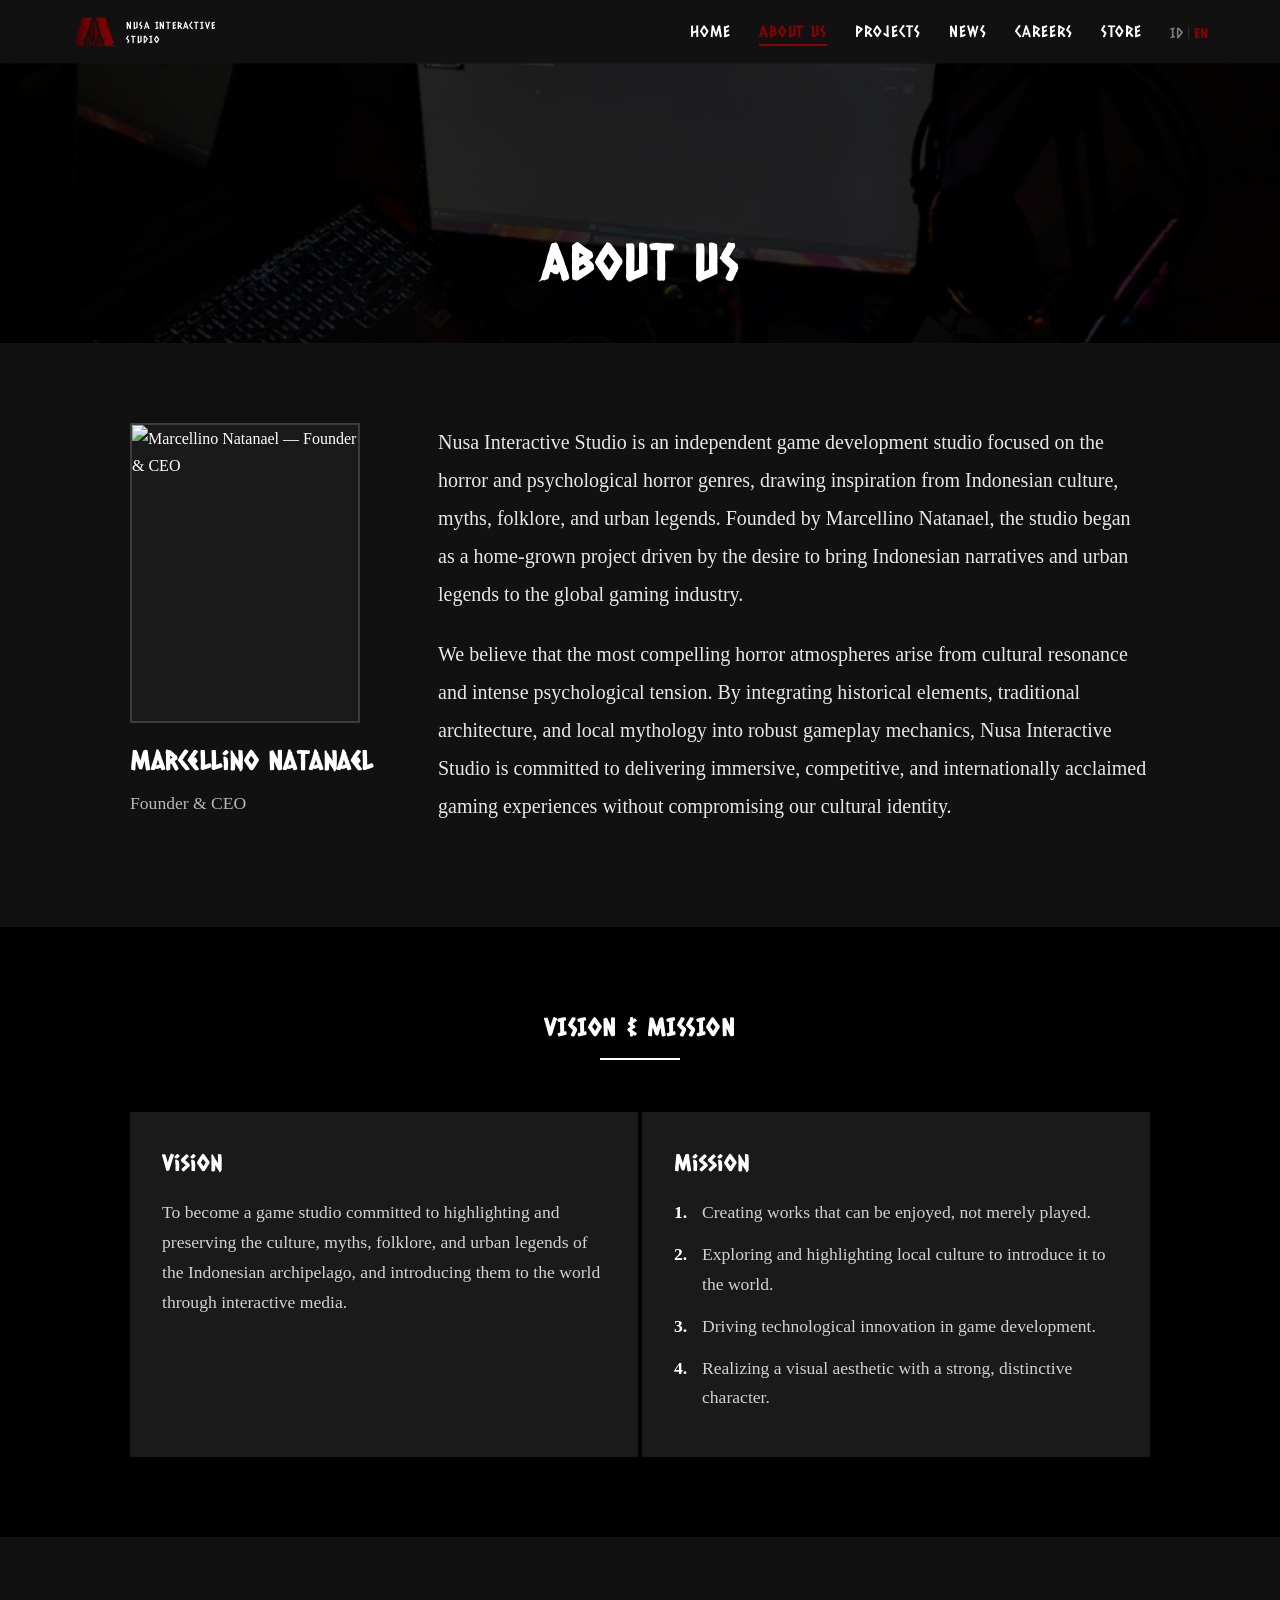
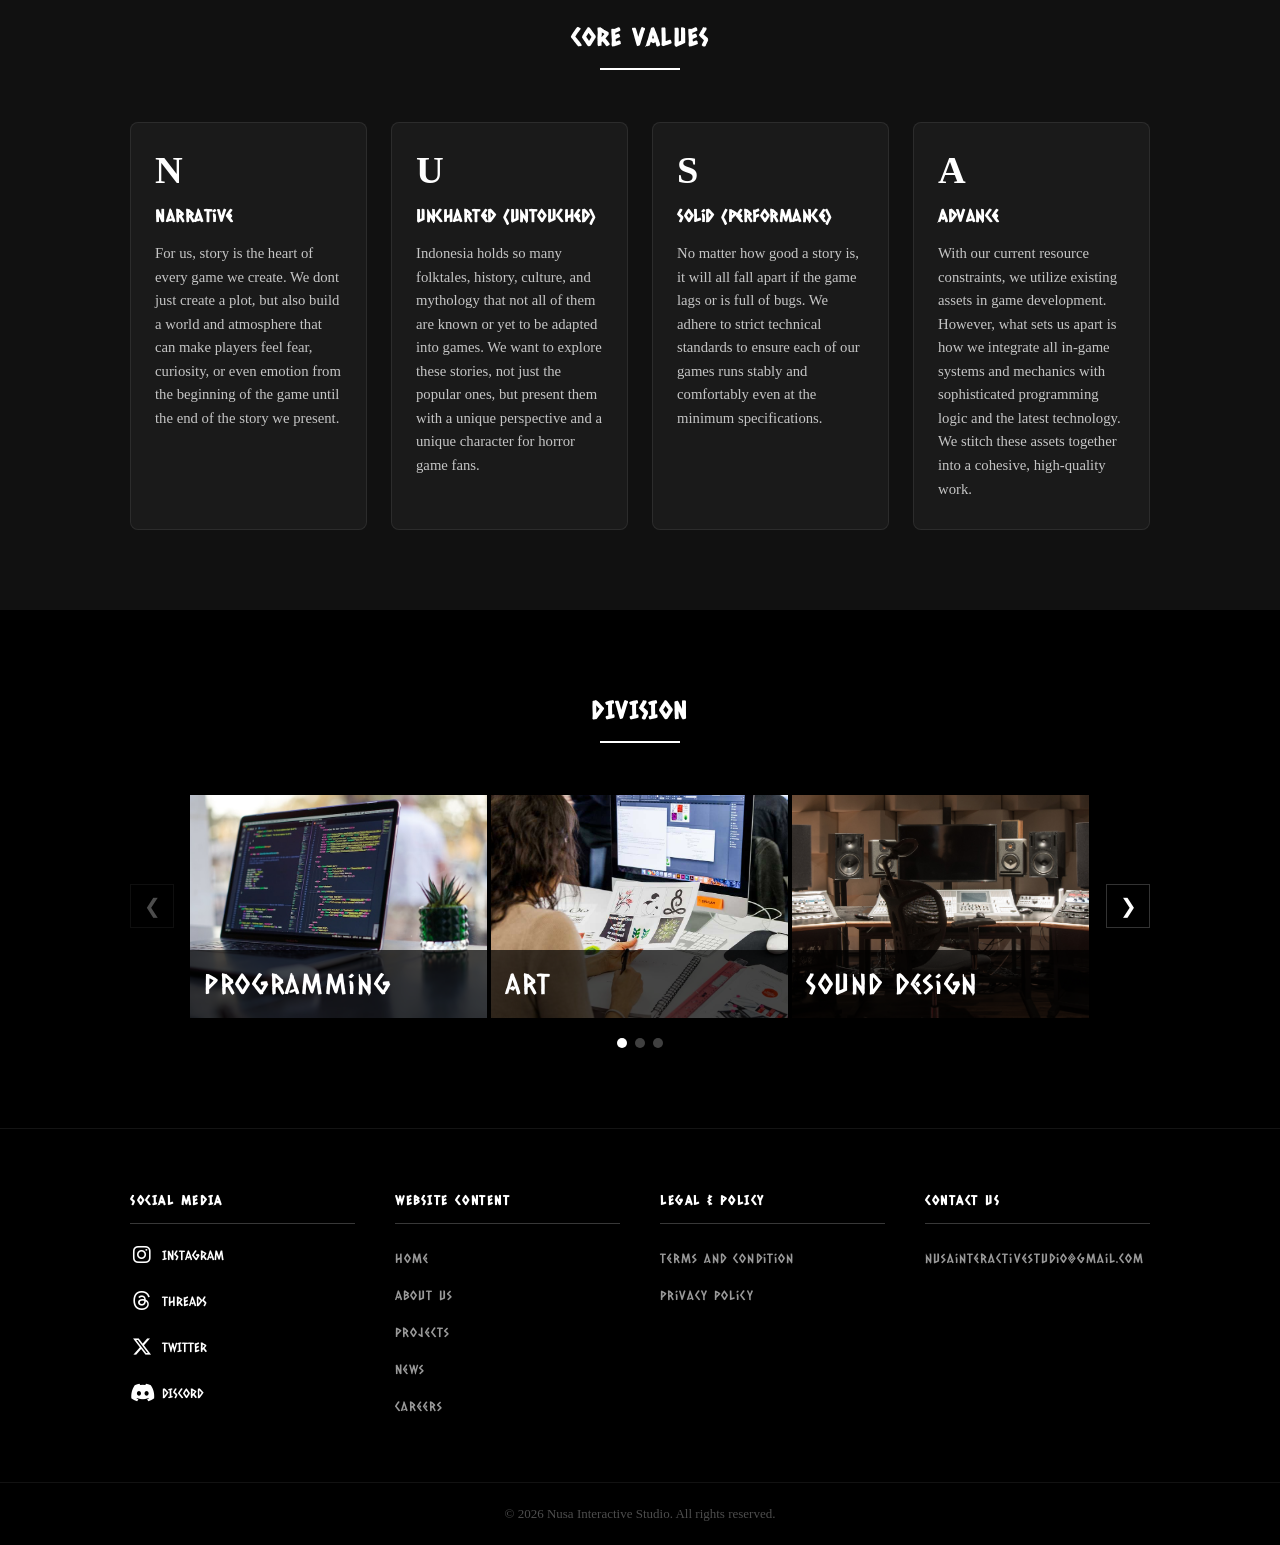
==== about.html @ 4f27b7e2 "feat: tampilkan foto Founder di samping teks intro About Us Foto Marcellino Natanael (Founder & CEO)" ====
<!DOCTYPE html>
<html lang="en">
<head>
  <meta charset="UTF-8">
  <meta name="viewport" content="width=device-width, initial-scale=1.0">
  <title>About Us — Nusa Interactive Studio</title>
  <meta name="description" content="Kenali Nusa Interactive Studio, studio game independen yang didirikan oleh Marcellino Natanael, berfokus pada horor psikologis bertema budaya dan mitologi lokal Indonesia.">
  <meta name="keywords" content="tentang Nusa Interactive Studio, Marcellino Natanael, studio game Indonesia, sejarah studio game horor">
  <meta name="robots" content="index, follow">
  <link rel="canonical" href="https://nusainteractivestudio.com/about.html">

  <meta property="og:type" content="website">
  <meta property="og:site_name" content="Nusa Interactive Studio">
  <meta property="og:title" content="About Us — Nusa Interactive Studio">
  <meta property="og:description" content="Studio game independen yang mengangkat narasi dan mitos urban Indonesia ke panggung industri game global.">
  <meta property="og:url" content="https://nusainteractivestudio.com/about.html">
  <meta property="og:image" content="https://nusainteractivestudio.com/assets/logo/NIS_Logo.png">
  <meta property="og:locale" content="id_ID">

  <meta name="twitter:card" content="summary_large_image">
  <meta name="twitter:title" content="About Us — Nusa Interactive Studio">
  <meta name="twitter:description" content="Studio game independen yang mengangkat narasi dan mitos urban Indonesia ke panggung industri game global.">
  <meta name="twitter:image" content="https://nusainteractivestudio.com/assets/logo/NIS_Logo.png">

  <link rel="icon" type="image/x-icon" href="assets/favicon/favicon.ico">
  <link rel="icon" type="image/png" sizes="32x32" href="assets/favicon/favicon-32x32.png">
  <link rel="icon" type="image/png" sizes="16x16" href="assets/favicon/favicon-16x16.png">
  <link rel="apple-touch-icon" sizes="180x180" href="assets/favicon/apple-touch-icon.png">
  <link rel="manifest" href="site.webmanifest">

  <link rel="stylesheet" href="css/global.css">
  <link rel="stylesheet" href="css/about.css">
  <link rel="stylesheet" href="https://cdnjs.cloudflare.com/ajax/libs/font-awesome/6.5.1/css/all.min.css">
</head>
<body>

<nav class="nis-navbar">
  <div class="nav-inner">
    <a href="index.html" class="nav-logo">
      <img src="assets/logo/Company_Logo_Only.png" alt="Nusa Interactive Studio" class="logo-img">
      <span class="logo-text">Nusa Interactive<br>Studio</span>
    </a>
    <ul class="nav-menu" id="navMenu">
      <li><a href="index.html" class="nav-link" data-t="nav-home">Home</a></li>
      <li><a href="about.html" class="nav-link active" data-t="nav-about">About Us</a></li>
      <li><a href="projects.html" class="nav-link" data-t="nav-projects">Projects</a></li>
      <li><a href="news.html" class="nav-link" data-t="nav-news">News</a></li>
      <li><a href="careers.html" class="nav-link" data-t="nav-careers">Careers</a></li>
      <li><a href="store.html" class="nav-link" data-t="nav-store">Store</a></li>
      <li class="lang-toggle">
        <button class="lang-btn active" data-lang="id">ID</button>
        <span class="lang-sep">|</span>
        <button class="lang-btn" data-lang="en">EN</button>
      </li>
    </ul>
    <button class="nav-hamburger" id="navHamburger" aria-label="Menu">
      <span></span><span></span><span></span>
    </button>
  </div>
</nav>

<div class="page-hero">
  <img src="assets/image/Header.png" alt="" class="hero-bg-img">
  <div class="page-hero-overlay"></div>
  <div class="page-hero-text"><h1 class="page-hero-title" data-t="nav-about">About Us</h1></div>
</div>

<section class="section about-intro-section">
  <div class="container">
    <div class="about-intro">
      <div class="founder-card">
        <div class="founder-img-wrap">
          <img src="assets/image/Founder_and_CEO.png" alt="Marcellino Natanael — Founder &amp; CEO">
        </div>
        <div class="founder-info">
          <h3 class="founder-name">Marcellino Natanael</h3>
          <p class="founder-title" data-t="founder-title">Founder &amp; CEO</p>
        </div>
      </div>
      <div class="about-text">
        <p data-t="about-p1">Nusa Interactive Studio is an independent game development company focusing on the survival psychological horror genre based on local Indonesian culture. Founded by Marcellino Natanael, the studio started its journey as a home studio project driven by the passion to elevate Indonesian narratives and urban legends to the global gaming industry stage.</p>
        <p data-t="about-p2">We believe that the best horror atmosphere is born from cultural proximity and strong psychological pressure. By integrating historical values, traditional architecture, and local mythology into solid gameplay mechanics, Nusa Interactive Studio is committed to presenting an immersive, competitive, and international standard gaming experience without losing the identity of our cultural roots.</p>
      </div>
    </div>
  </div>
</section>

<section class="section vm-section">
  <div class="container">
    <h2 class="section-title" data-t="sec-vm">Vision &amp; Mission</h2>
    <div class="section-underline"></div>
    <div class="vm-grid">
      <div class="vm-card">
        <h3 class="vm-card-title" data-t="vm-vision-title">Vision</h3>
        <p class="vm-card-text" data-t="vm-vision-text">Dummy vision text goes here. Replace this with the studio's actual vision statement.</p>
      </div>
      <div class="vm-card">
        <h3 class="vm-card-title" data-t="vm-mission-title">Mission</h3>
        <ol class="vm-card-list">
          <li data-t="vm-mission-p1">Dummy mission point one.</li>
          <li data-t="vm-mission-p2">Dummy mission point two.</li>
          <li data-t="vm-mission-p3">Dummy mission point three.</li>
          <li data-t="vm-mission-p4">Dummy mission point four.</li>
        </ol>
      </div>
    </div>
  </div>
</section>

<section class="section corevals-section">
  <div class="container">
    <h2 class="section-title" data-t="sec-corevals">Core Values</h2>
    <div class="section-underline"></div>
    <div class="corevals-grid">
      <div class="coreval-card">
        <span class="coreval-letter">N</span>
        <h3 class="coreval-title" data-t="cv-n-title">Narrative (Cerita)</h3>
        <p class="coreval-text" data-t="cv-n-text">Game wajib memiliki alur cerita yang kuat dan atmosfer yang mendalam. Setiap karya tidak dibuat asal-asalan, melainkan memiliki jiwa yang bisa dinikmati pemain dari awal hingga tamat.</p>
      </div>
      <div class="coreval-card">
        <span class="coreval-letter">U</span>
        <h3 class="coreval-title" data-t="cv-u-title">Uncharted (Belum Terjamah)</h3>
        <p class="coreval-text" data-t="cv-u-text">Berani menggali folklore, sejarah, atau mitologi budaya lokal yang belum pernah diangkat oleh game lain. Kami fokus membawa keunikan tradisi ke panggung modern dengan cara yang segar.</p>
      </div>
      <div class="coreval-card">
        <span class="coreval-letter">S</span>
        <h3 class="coreval-title" data-t="cv-s-title">Solid (Performa)</h3>
        <p class="coreval-text" data-t="cv-s-text">Kenyamanan pemain adalah harga mati. Fokus pada optimasi teknis yang ketat agar game berjalan stabil, minim bug, dan mulus saat dimainkan di berbagai perangkat.</p>
      </div>
      <div class="coreval-card">
        <span class="coreval-letter">A</span>
        <h3 class="coreval-title" data-t="cv-a-title">Advance (Eksekusi Tingkat Lanjut)</h3>
        <p class="coreval-text" data-t="cv-a-text">Menerapkan logika pemrograman dan mekanik game yang matang. Tidak masalah menggunakan aset yang ada, yang terikat adalah kemampuan meramu, memodifikasi, dan menjahitnya dengan teknologi lanjut menjadi produk akhir berkualitas tinggi.</p>
      </div>
    </div>
  </div>
</section>

<section class="section division-section">
  <div class="container">
    <h2 class="section-title" data-t="sec-division">Division</h2>
    <div class="section-underline"></div>
    <div class="carousel-wrapper" data-per-view="3" data-per-view-mobile="1">
      <button class="carousel-arrow carousel-prev" aria-label="Previous">&#10094;</button>
      <div class="carousel-track-outer">
        <div class="carousel-track">
          <div class="carousel-slide"><div class="division-card"><img src="assets/image/Programmer.png" alt="Programming"><div class="division-label">Programming</div></div></div>
          <div class="carousel-slide"><div class="division-card"><img src="assets/image/Art.png" alt="Art"><div class="division-label">Art</div></div></div>
          <div class="carousel-slide"><div class="division-card"><img src="assets/image/Sound_Design.png" alt="Sound Design"><div class="division-label">Sound Design</div></div></div>
          <div class="carousel-slide"><div class="division-card"><img src="assets/image/Game_Tester.png" alt="Game Tester"><div class="division-label">Game Tester</div></div></div>
          <div class="carousel-slide"><div class="division-card"><img src="assets/image/Game_Design.png" alt="Game Design"><div class="division-label">Game Design</div></div></div>
        </div>
      </div>
      <button class="carousel-arrow carousel-next" aria-label="Next">&#10095;</button>
    </div>
    <div class="carousel-dots"></div>
  </div>
</section>

<footer class="nis-footer">
  <div class="footer-inner">
    <div class="footer-col">
      <h4 class="footer-heading" data-t="foot-social">Social Media</h4>
      <div class="footer-divider"></div>
      <ul class="social-list">
        <li>
          <a href="https://instagram.com/nusainteractivestudio" target="_blank" rel="noopener">
            <i class="fa-brands fa-instagram social-icon"></i>
            <span>INSTAGRAM</span>
          </a>
        </li>
        <li>
          <a href="https://www.threads.com/@nusainteractivestudio" target="_blank" rel="noopener" aria-label="Threads">
            <i class="fa-brands fa-threads social-icon"></i>
            <span>THREADS</span>
          </a>
        </li>
        <li>
          <a href="#" target="_blank" rel="noopener" aria-label="X / Twitter">
            <i class="fa-brands fa-x-twitter social-icon"></i>
            <span>TWITTER</span>
          </a>
        </li>
        <li>
          <a href="https://discord.gg/695zp4NkKe" target="_blank" rel="noopener" aria-label="Discord">
            <i class="fa-brands fa-discord social-icon"></i>
            <span>DISCORD</span>
          </a>
        </li>
      </ul>
    </div>
    <div class="footer-col">
      <h4 class="footer-heading" data-t="foot-content">Website Content</h4>
      <div class="footer-divider"></div>
      <ul class="footer-links">
        <li><a href="index.html"    data-t="nav-home">HOME</a></li>
        <li><a href="about.html"    data-t="nav-about">ABOUT US</a></li>
        <li><a href="projects.html" data-t="nav-projects">PROJECTS</a></li>
        <li><a href="news.html"     data-t="nav-news">NEWS</a></li>
        <li><a href="careers.html"  data-t="nav-careers">CAREERS</a></li>
      </ul>
    </div>
    <div class="footer-col">
      <h4 class="footer-heading" data-t="foot-legal">Legal &amp; Policy</h4>
      <div class="footer-divider"></div>
      <ul class="footer-links">
        <li><a href="terms_and_condition.html" data-t="foot-terms">TERMS AND CONDITION</a></li>
        <li><a href="privacy_and_policy.html" data-t="foot-privacy">PRIVACY POLICY</a></li>
      </ul>
    </div>
    <div class="footer-col">
      <h4 class="footer-heading" data-t="foot-games">Contact Us</h4>
      <div class="footer-divider"></div>
      <ul class="footer-links">
        <li><a class="inline-link" href="mailto:nusainteractivestudio@gmail.com">nusainteractivestudio@gmail.com</a></li>
      </ul>
    </div>
  </div>
  <div class="footer-bottom">
    <p>&copy; 2026 Nusa Interactive Studio. All rights reserved.</p>
  </div>
</footer>

<script src="js/global.js"></script>
<script src="js/about.js"></script>
</body>
</html>
---- css/global.css ----
/* ============================================================
   NUSA INTERACTIVE STUDIO — GLOBAL CSS
   ============================================================ */

/* Load hanya regular (ital@0), tidak include italic variant */
@import url('https://fonts.googleapis.com/css2?family=Caesar+Dressing&family=IM+Fell+Double+Pica+SC:ital@0&display=swap');

/* ---- Reset ---- */
*, *::before, *::after { box-sizing: border-box; margin: 0; padding: 0; }
html { scroll-behavior: smooth; }
body {
  background: #111111;
  color: #fff;
  font-family: 'IM Fell Double Pica SC', serif;
  font-size: 16px;
  font-style: normal;
  line-height: 1.7;
  min-height: 100vh;
}
img { display: block; max-width: 100%; }
a { color: inherit; text-decoration: none; }
ul { list-style: none; }

/* Pastikan semua elemen tidak italic secara default */
p, span, td, th, li, div, h1, h2, h3, h4, h5, h6, a, button {
  font-style: normal;
}

/* ---- Font roles ---- */
h1, h2, h3,
.nav-link, .logo-text,
.btn-cta, .btn-apply, .btn-steam, .btn-detail, .btn-project,
.section-title, .page-hero-title,
.footer-heading, .tab-btn {
  font-family: 'Caesar Dressing', cursive;
  font-style: normal;
}

/* ---- Type scale ---- */
h1, .page-hero-title { font-size: 48px; letter-spacing: .04em; }
h2, .section-title   { font-size: 24px; letter-spacing: .06em; }
h3                   { font-size: 20px; }
.nav-link            { font-size: 16px; }

/* ---- Layout ---- */
.container { max-width: 1100px; margin: 0 auto; padding: 0 40px; }
.section { padding: 80px 0; }
.section-title { text-align: center; margin-bottom: 10px; text-transform: uppercase; }
.section-underline { width: 80px; height: 2px; background: #fff; margin: 0 auto 52px; }

/* ============================================================
   NAVBAR
   ============================================================ */
.nis-navbar {
  position: fixed;
  top: 0; left: 0; right: 0;
  z-index: 1000;
  background: transparent;
  backdrop-filter: blur(8px);
  -webkit-backdrop-filter: blur(8px);
  border-bottom: 0px;
  transition: background .3s;
}
.nis-navbar.scrolled { background: rgba(0,0,0,.96); }

.nav-inner {
  display: flex;
  align-items: center;
  justify-content: space-between;
  max-width: 1200px;
  margin: 0 auto;
  padding: 10px 32px;
}

.nav-logo { display: flex; align-items: center; gap: 10px; }
.logo-img  { width: 44px; height: 44px; object-fit: contain; }
.logo-text {
  font-family: 'Caesar Dressing', cursive;
  font-size: 10px;
  font-style: normal;
  line-height: 1.4;
  text-transform: uppercase;
  letter-spacing: .09em;
  color: #fff;
}

.nav-menu { display: flex; align-items: center; gap: 28px; }
.nav-link {
  font-size: 16px;
  font-style: normal;
  text-transform: uppercase;
  letter-spacing: .06em;
  color: #fff;
  transition: color .2s;
  position: relative;
  padding-bottom: 2px;
}
.nav-link::after {
  content: '';
  position: absolute;
  bottom: -3px; left: 0; right: 0;
  height: 2px; background: #8B0000;
  transform: scaleX(0); transform-origin: left;
  transition: transform .25s;
}
.nav-link:hover             { color: #8B0000; }
.nav-link:hover::after      { transform: scaleX(1); }
.nav-link.active            { color: #8B0000; }
.nav-link.active::after     { transform: scaleX(1); }

.lang-toggle { display: flex; align-items: center; gap: 4px; }
.lang-btn {
  font-family: 'Caesar Dressing', cursive;
  font-size: 14px;
  font-style: normal;
  color: rgba(255,255,255,.45);
  cursor: pointer;
  border: none; background: none; padding: 0;
  transition: color .2s;
}
.lang-btn:hover, .lang-btn.active { color: #8B0000; }
.lang-sep { color: rgba(255,255,255,.2); font-size: 13px; }

.nav-hamburger {
  display: none;
  flex-direction: column;
  gap: 5px;
  background: none; border: none;
  cursor: pointer; padding: 4px;
}
.nav-hamburger span {
  display: block; width: 26px; height: 2px;
  background: #fff;
  transition: transform .3s, opacity .3s;
}
.nav-hamburger.open span:nth-child(1) { transform: translateY(7px) rotate(45deg); }
.nav-hamburger.open span:nth-child(2) { opacity: 0; }
.nav-hamburger.open span:nth-child(3) { transform: translateY(-7px) rotate(-45deg); }

/* ---- Page hero (non-home pages) ---- */
.page-hero {
  position: relative;
  height: 280px;
  display: flex;
  align-items: flex-end;
  justify-content: center;
  padding-bottom: 40px;
  margin-top: 63px;
  overflow: hidden;
  background: #000;
}
.page-hero .hero-bg-img {
  position: absolute; inset: 0;
  width: 100%; height: 100%;
  object-fit: cover; opacity: .4;
}
.page-hero-overlay { position: absolute; inset: 0; background: rgba(0,0,0,.55); }
.page-hero-text    { position: relative; z-index: 1; text-align: center; }
.page-hero-title   { font-size: 48px; color: #fff; text-transform: uppercase; font-style: normal; }
.page-hero-sub     { margin-top: 6px; font-size: 18px; color: rgba(255,255,255,.65); font-style: normal; }

/* ---- Buttons ---- */
.btn-cta, .btn-apply, .btn-steam, .btn-detail, .btn-project {
  display: inline-block;
  border: 2px solid #fff;
  color: #fff;
  font-family: 'Caesar Dressing', cursive;
  font-size: 14px;
  font-style: normal;
  letter-spacing: .1em;
  text-transform: uppercase;
  cursor: pointer;
  background: transparent;
  border-radius: 0;
  transition: background .2s, border-color .2s;
  padding: 12px 28px;
}
.btn-cta:hover, .btn-detail:hover, .btn-project:hover {
  background: #8B0000; border-color: #8B0000; color: #fff;
}
.btn-apply       { padding: 8px 20px; font-size: 12px; }
.btn-apply:hover { background: #8B0000; border-color: #8B0000; }
.btn-steam       { background: #8B0000; border-color: #8B0000; color: #fff; }
.btn-steam:hover { background: #6b0000; border-color: #6b0000; }

/* ============================================================
   CAROUSEL (shared: Our Projects, Division, ...)
   ============================================================ */
.carousel-wrapper { display: flex; align-items: center; gap: 16px; }
.carousel-track-outer { overflow: hidden; flex: 1; }
.carousel-track {
  display: flex;
  gap: 4px;
  transition: transform .42s cubic-bezier(.4,0,.2,1);
}
.carousel-arrow {
  background: rgba(0,0,0,.55);
  border: 1px solid rgba(255,255,255,.2);
  color: #fff; font-size: 20px;
  width: 44px; height: 44px;
  display: flex; align-items: center; justify-content: center;
  cursor: pointer; flex-shrink: 0;
  border-radius: 0;
  transition: background .2s, border-color .2s;
}
.carousel-arrow:hover    { background: #8B0000; border-color: #8B0000; }
.carousel-arrow:disabled { opacity: .3; cursor: default; }
.carousel-dots { display: flex; justify-content: center; gap: 8px; margin-top: 20px; }
.carousel-dot {
  width: 10px; height: 10px;
  border-radius: 50%;
  background: rgba(255,255,255,.25);
  cursor: pointer; border: none;
  transition: background .2s;
}
.carousel-dot.active { background: #fff; }

/* ============================================================
   FOOTER
   ============================================================ */
.nis-footer {
  background: #000;
  padding: 60px 0 0;
  border-top: 1px solid rgba(255,255,255,.08);
}
.footer-inner {
  display: grid;
  grid-template-columns: repeat(4, 1fr);
  gap: 40px;
  max-width: 1100px;
  margin: 0 auto;
  padding: 0 40px 52px;
}
.footer-heading {
  font-family: 'Caesar Dressing', cursive;
  font-size: 13px;
  font-style: normal;
  letter-spacing: .12em;
  text-transform: uppercase;
  margin-bottom: 12px;
}
.footer-divider { width: 100%; height: 1px; background: rgba(255,255,255,.22); margin-bottom: 20px; }

.social-list li { display: flex; align-items: center; gap: 10px; margin-bottom: 12px; font-size: 13px; font-style: normal; }
.social-icon-img { width: 20px; height: 20px; object-fit: contain; opacity: .8; flex-shrink: 0; }
.social-list a   { color: rgba(255,255,255,.7); transition: color .2s; }
.social-list a:hover { color: #8B0000; }

.footer-links li    { margin-bottom: 10px; }
.footer-links a {
  font-family: 'Caesar Dressing', cursive;
  font-size: 13px;
  font-style: normal;
  letter-spacing: .08em;
  color: rgba(255,255,255,.6);
  transition: color .2s;
}
.footer-links a:hover { color: #8B0000; }
.footer-bottom {
  border-top: 1px solid rgba(255,255,255,.07);
  padding: 20px;
  text-align: center;
  font-size: 13px;
  font-style: normal;
  color: rgba(255,255,255,.3);
}

/* ---- Careers table (shared) ---- */
.careers-table-wrap { overflow-x: auto; }
.careers-table { width: 100%; border-collapse: collapse; }
.careers-table thead tr { border-bottom: 2px solid rgba(255,255,255,.18); }
.careers-table th {
  font-family: 'Caesar Dressing', cursive;
  font-size: 14px; font-style: normal;
  letter-spacing: .06em;
  text-align: left; padding: 14px 16px;
  color: rgba(255,255,255,.55);
}
.careers-table td {
  padding: 18px 16px;
  border-bottom: 1px solid rgba(255,255,255,.07);
  font-size: 15px;
  font-style: normal;
}
.careers-table tbody tr:hover { background: rgba(255,255,255,.02); }

.division-tabs { display: flex; gap: 28px; flex-wrap: wrap; border-bottom: 1px solid rgba(255,255,255,.13); }
.tab-btn {
  background: none; border: none;
  color: rgba(255,255,255,.5);
  font-family: 'Caesar Dressing', cursive;
  font-size: 14px; font-style: normal;
  letter-spacing: .06em;
  padding: 14px 0; cursor: pointer;
  position: relative; transition: color .2s;
}
.tab-btn::after {
  content: ''; position: absolute;
  bottom: -1px; left: 0; right: 0;
  height: 2px; background: #8B0000;
  transform: scaleX(0); transition: transform .2s;
}
.tab-btn:hover, .tab-btn.active      { color: #8B0000; }
.tab-btn.active::after               { transform: scaleX(1); }

/* ============================================================
   RESPONSIVE
   ============================================================ */
@media (max-width: 900px) {
  .footer-inner { grid-template-columns: repeat(2,1fr); }
}
@media (max-width: 768px) {
  .nav-menu {
    display: none;
    position: absolute;
    top: 63px; left: 0; right: 0;
    background: rgba(0,0,0,.97);
    flex-direction: column; align-items: flex-start;
    padding: 20px 24px; gap: 20px;
  }
  .nav-menu.open  { display: flex; }
  .nav-hamburger  { display: flex; }
  h1, .page-hero-title { font-size: 36px; }
  h2, .section-title   { font-size: 20px; }
  .section    { padding: 52px 0; }
  .container  { padding: 0 20px; }
  .footer-inner { padding: 0 20px 40px; }
}
@media (max-width: 480px) {
  .footer-inner { grid-template-columns: 1fr; }
}
---- css/about.css ----
/* ===== ABOUT.CSS ===== */

.about-intro-section { background: #111111; }
.about-intro {
  display: grid;
  grid-template-columns: minmax(220px, 260px) 1fr;
  gap: 48px;
  align-items: start;
}
.about-text p {
  font-size: 20px;
  font-style: normal;
  line-height: 1.9;
  margin-bottom: 22px;
  color: rgba(255,255,255,.9);
}

/* ===== Founder ===== */
.founder-card {
  display: flex;
  flex-direction: column;
  align-items: flex-start;
  gap: 16px;
}
.founder-img-wrap {
  width: 230px;
  height: 300px;
  overflow: hidden;
  background: #1a1a1a;
  border: 2px solid rgba(255,255,255,.15);
}
.founder-img-wrap img { width: 100%; height: 100%; object-fit: cover; }
.founder-info { text-align: left; }
.founder-name {
  color: #fff;
  font-size: 1.6rem;
  letter-spacing: .5px;
  margin: 0 0 6px 0;
}
.founder-title {
  color: rgba(255,255,255,.7);
  font-size: 1.1rem;
  margin: 0;
}

.vm-section { background: #000; }
.vm-grid { display: grid; grid-template-columns: 1fr 1fr; gap: 4px; align-items: stretch; }
.vm-card { background: #1a1a1a; }
.vm-card img { width: 100%; height: 100%; object-fit: cover; }

.corevals-section { background: #111111; }
.corevals-img { background: #1a1a1a; overflow: hidden; }
.corevals-img img { width: 100%; max-height: 380px; object-fit: cover; }

.division-section { background: #000; }
.carousel-slide { flex: 0 0 calc(33.333% - 3px); }
.division-card { position: relative; background: #1a1a1a; overflow: hidden; aspect-ratio: 4/3; }
.division-card img { width: 100%; height: 100%; object-fit: cover; transition: transform .4s; }
.division-card:hover img { transform: scale(1.05); }
.division-label {
  position: absolute; bottom: 0; left: 0; right: 0;
  background: rgba(0,0,0,.7);
  padding: 10px 14px;
  font-family: 'Caesar Dressing', cursive;
  font-size: 28px;
  font-style: normal;
  letter-spacing: .06em;
  color: #fff;
}

@media (max-width: 768px) {
  .about-intro   { grid-template-columns: 1fr; gap: 32px; }
  .vm-grid       { grid-template-columns: 1fr; }
  .vm-card {
    min-height: auto;
    height: auto;
  }
}
@media (max-width: 900px) {
  .carousel-slide { flex: 0 0 100%; }
}

.vm-card {
  padding: 32px;
  display: flex;
  flex-direction: column;
}

.vm-card-title {
  color: #fff;
  font-size: 1.4rem;
  margin-bottom: 16px;
  letter-spacing: 1px;
}

.vm-card-text {
  color: rgba(255, 255, 255, 0.8);
  line-height: 1.7;
  font-size: 1.1rem;  
}

.vm-card-list {
  list-style: none;
  padding: 0;
  margin: 0;
  color: rgba(255, 255, 255, 0.8);
  line-height: 1.7;
  counter-reset: mission-counter;
  font-size: 1.1rem; 
}

.vm-card-list li {
  position: relative;
  padding-left: 28px;
  margin-bottom: 12px;
  counter-increment: mission-counter;
}

.vm-card-list li::before {
  content: counter(mission-counter) ".";
  position: absolute;
  left: 0;
  color: #fff;
  font-weight: 700;
}

.corevals-grid {
  display: grid;
  grid-template-columns: repeat(4, 1fr);
  gap: 24px;
}

@media (max-width: 900px) {
  .corevals-grid {
    grid-template-columns: repeat(2, 1fr);
  }
}

@media (max-width: 560px) {
  .corevals-grid {
    grid-template-columns: 1fr;
  }
}

.coreval-card {
  background: #1a1a1a;
  border: 1px solid rgba(255, 255, 255, 0.08);
  border-radius: 8px;
  padding: 28px 24px;
  text-align: left;
}

.coreval-letter {
  display: inline-block;
  font-size: 2.4rem;
  font-weight: 700;
  color: #fff;
  line-height: 1;
  margin-bottom: 12px;
}

.coreval-title {
  color: #fff;
  font-size: 1.05rem;
  margin-bottom: 12px;
  letter-spacing: 0.5px;
}

.coreval-text {
  color: rgba(255, 255, 255, 0.75);
  font-size: 0.92rem;
  line-height: 1.6;
}

.social-list {
  display: flex;
  flex-direction: column; /* atau row kalau mau sejajar horizontal semua item */
  gap: 12px;
  list-style: none;
}

.social-list a {
  display: flex;
  align-items: center;
  gap: 8px;
  text-decoration: none;
  color: inherit;
}

.social-icon {
  font-size: 20px;
  width: 24px; /* biar semua icon punya lebar sama, teks jadi rata */
  text-align: center;
}

.social-list a:hover {
  color: #880000; /* opsional, warna hover */
}

.social-list a span {
  font-family: "Caesar Dressing", cursive;
}
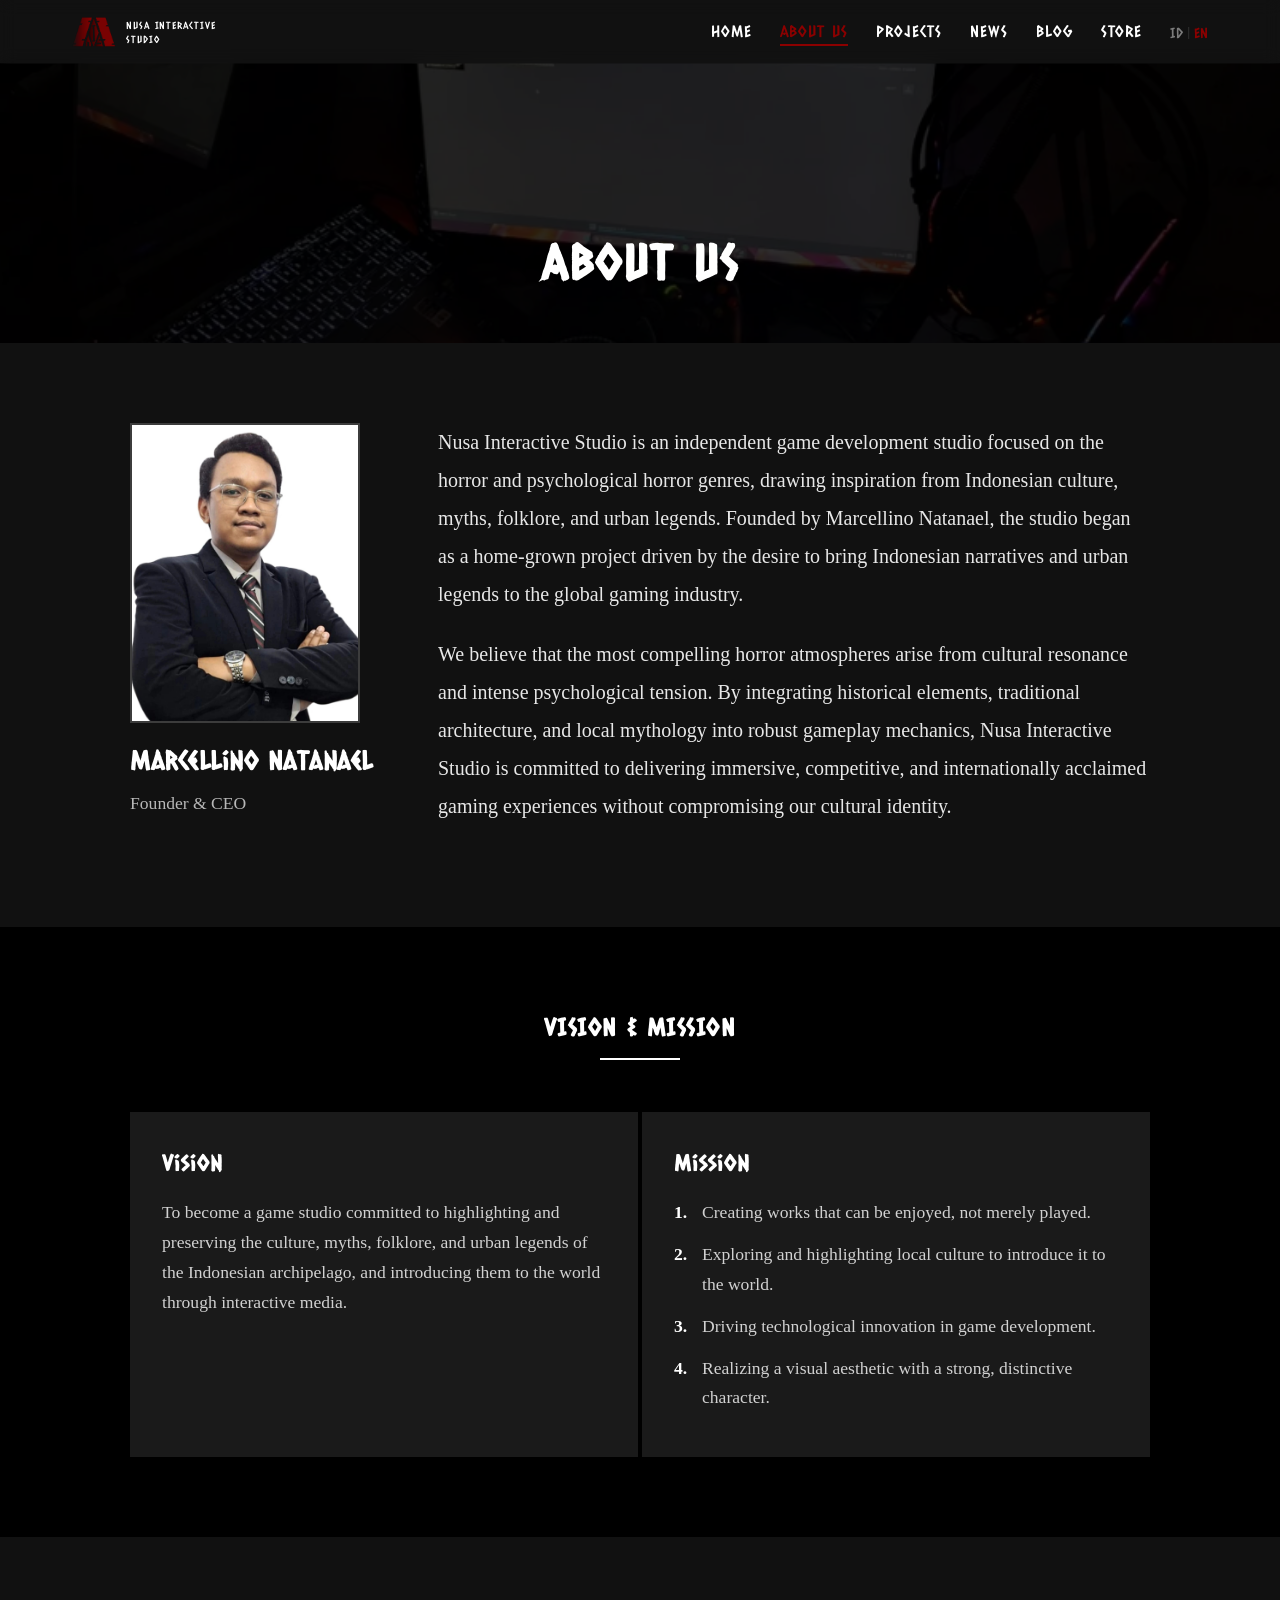
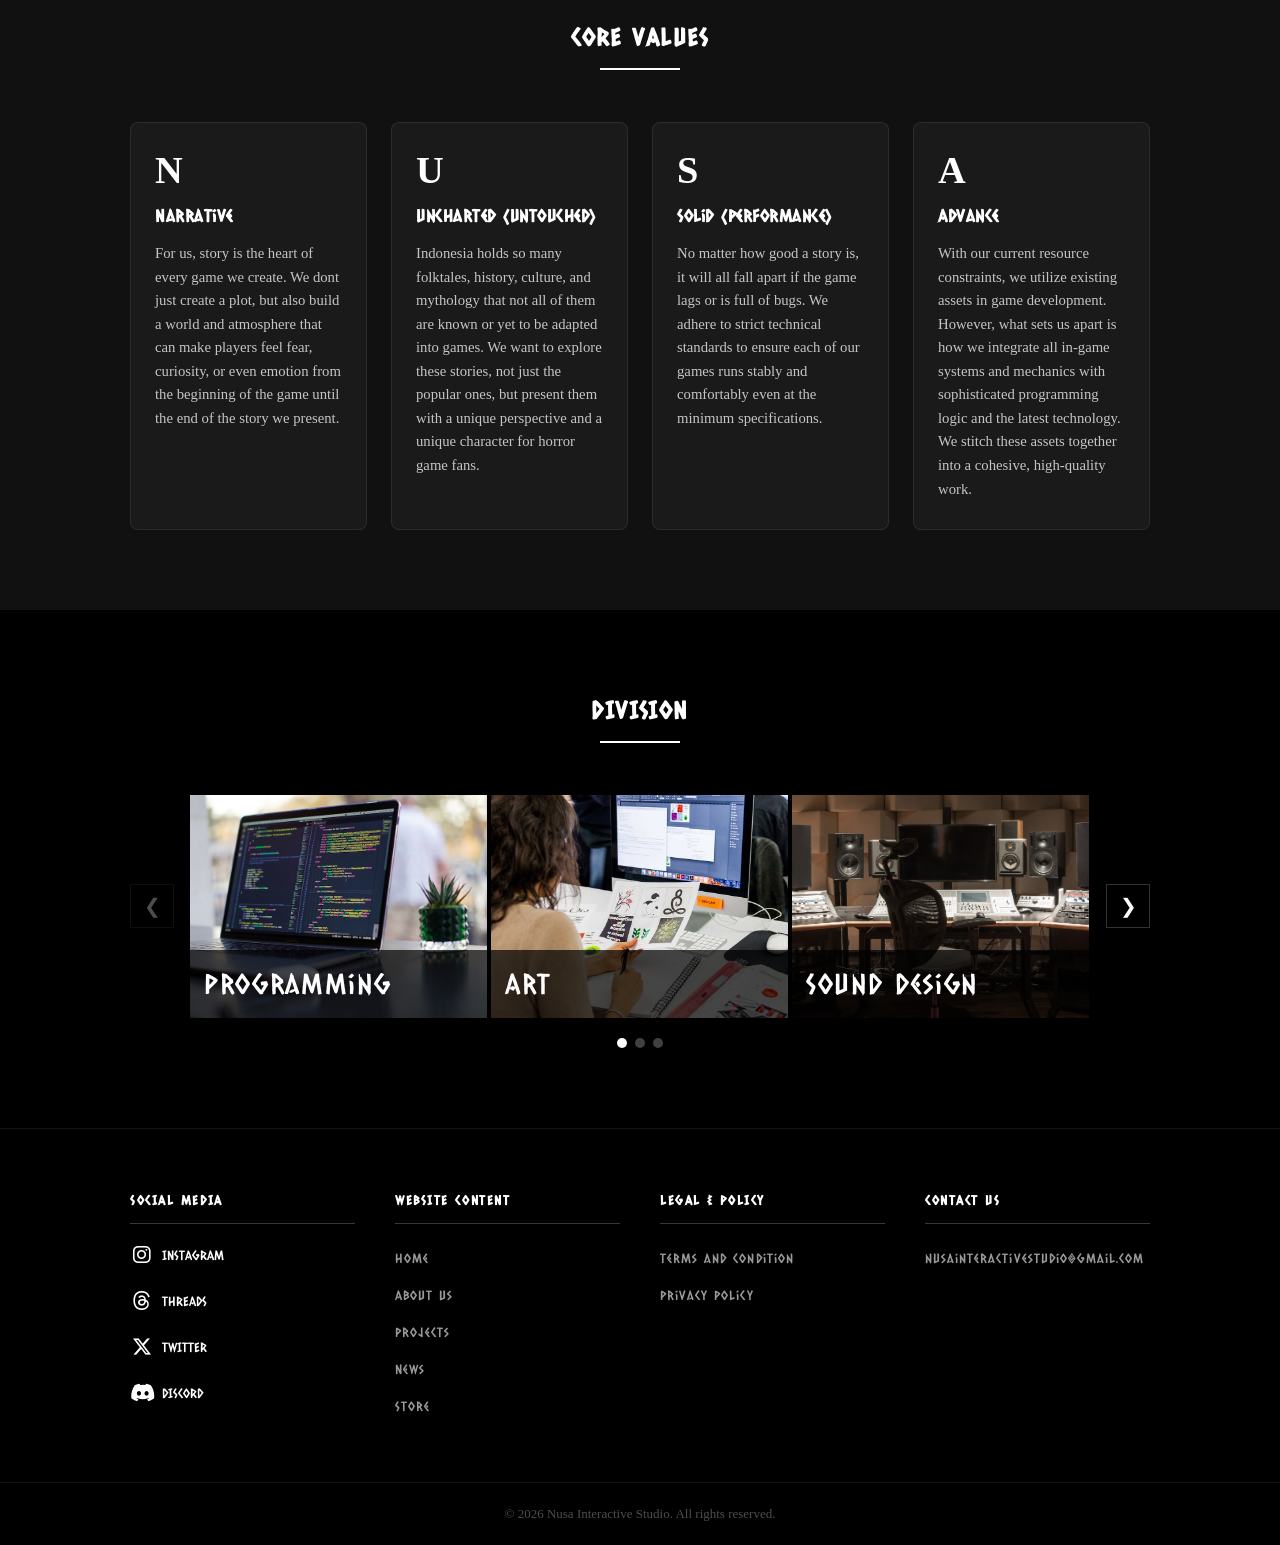
==== commit b642ef4b: "feat: ganti navigasi Careers dengan Blog, tambah halaman Blog Section Careers di homepage dan halama" ====
--- a/about.html
+++ b/about.html
@@ -45,7 +45,7 @@
       <li><a href="about.html" class="nav-link active" data-t="nav-about">About Us</a></li>
       <li><a href="projects.html" class="nav-link" data-t="nav-projects">Projects</a></li>
       <li><a href="news.html" class="nav-link" data-t="nav-news">News</a></li>
-      <li><a href="careers.html" class="nav-link" data-t="nav-careers">Careers</a></li>
+      <li><a href="blog.html" class ="nav-link" data-t="nav-blog">Blog</a></li>
       <li><a href="store.html" class="nav-link" data-t="nav-store">Store</a></li>
       <li class="lang-toggle">
         <button class="lang-btn active" data-lang="id">ID</button>
@@ -197,7 +197,7 @@
         <li><a href="about.html"    data-t="nav-about">ABOUT US</a></li>
         <li><a href="projects.html" data-t="nav-projects">PROJECTS</a></li>
         <li><a href="news.html"     data-t="nav-news">NEWS</a></li>
-        <li><a href="careers.html"  data-t="nav-careers">CAREERS</a></li>
+        <li><a href="store.html" data-t="nav-store">STORE</a></li>
       </ul>
     </div>
     <div class="footer-col">
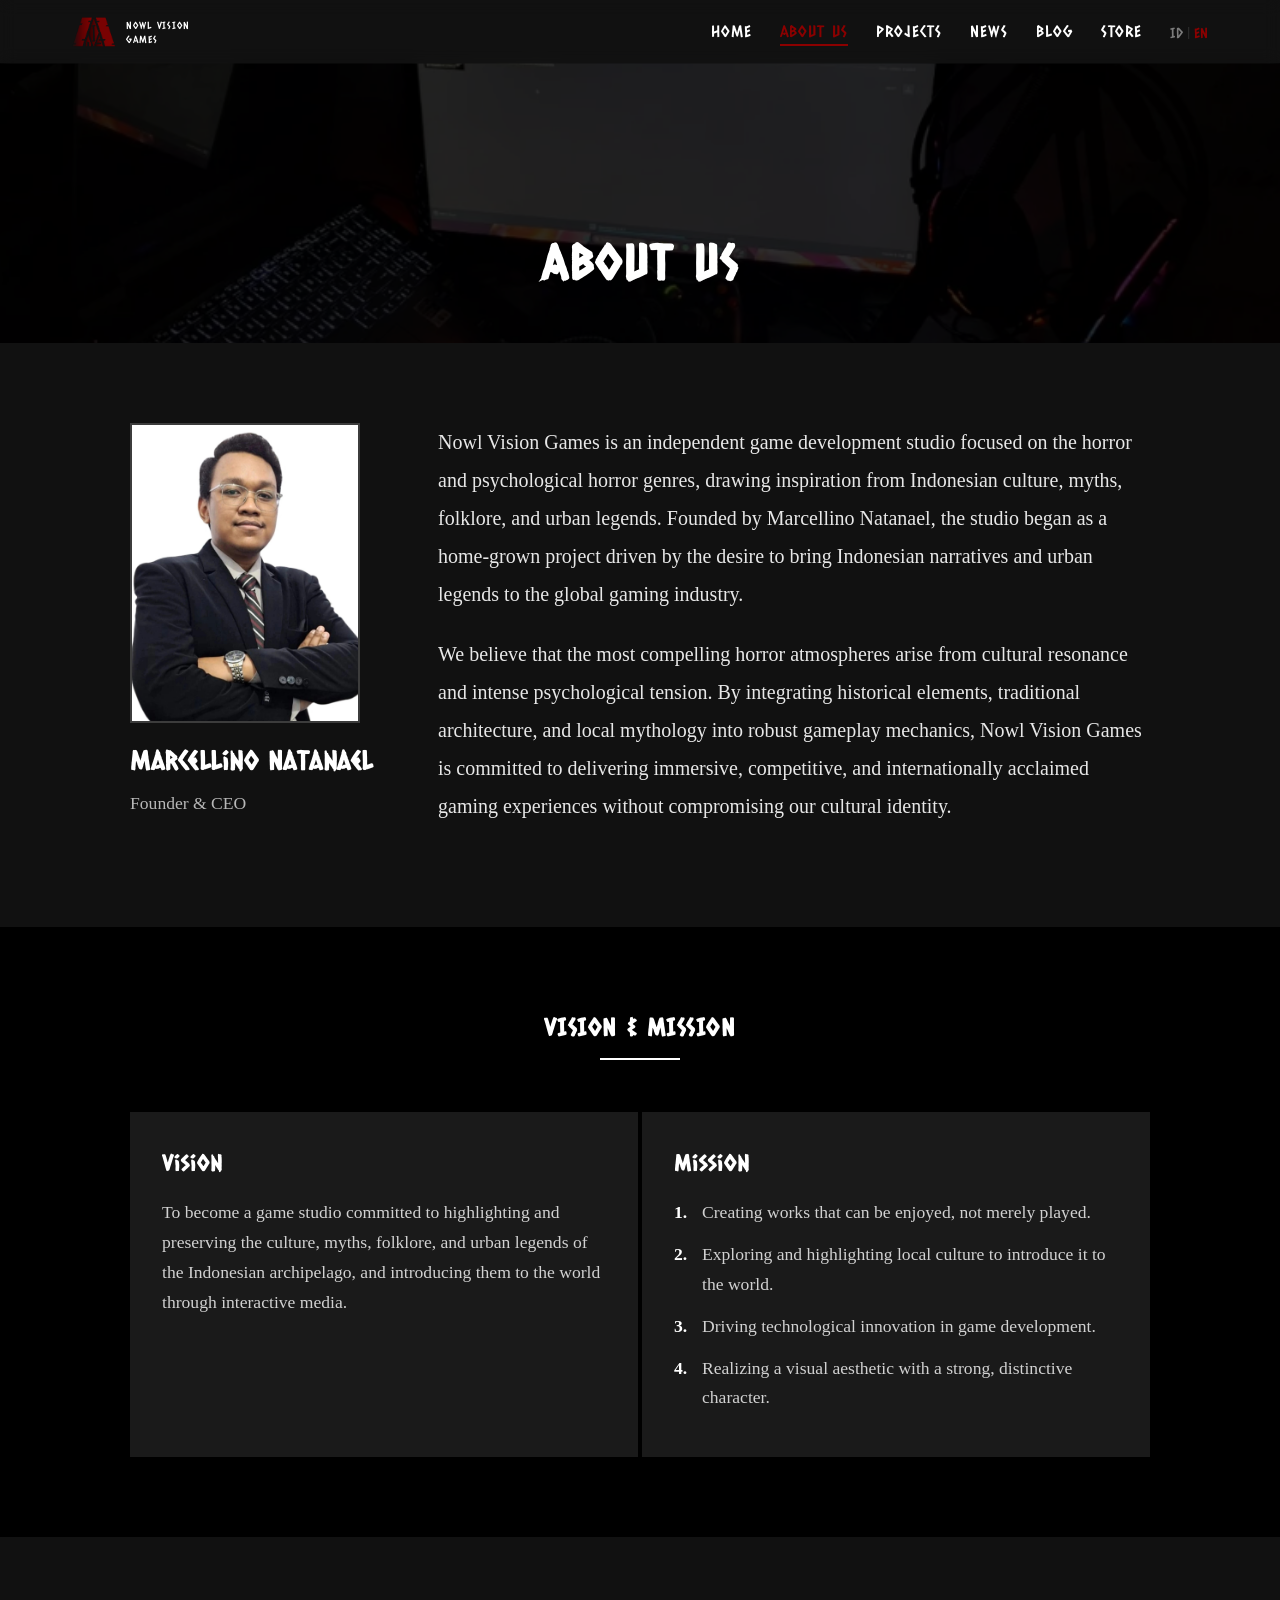
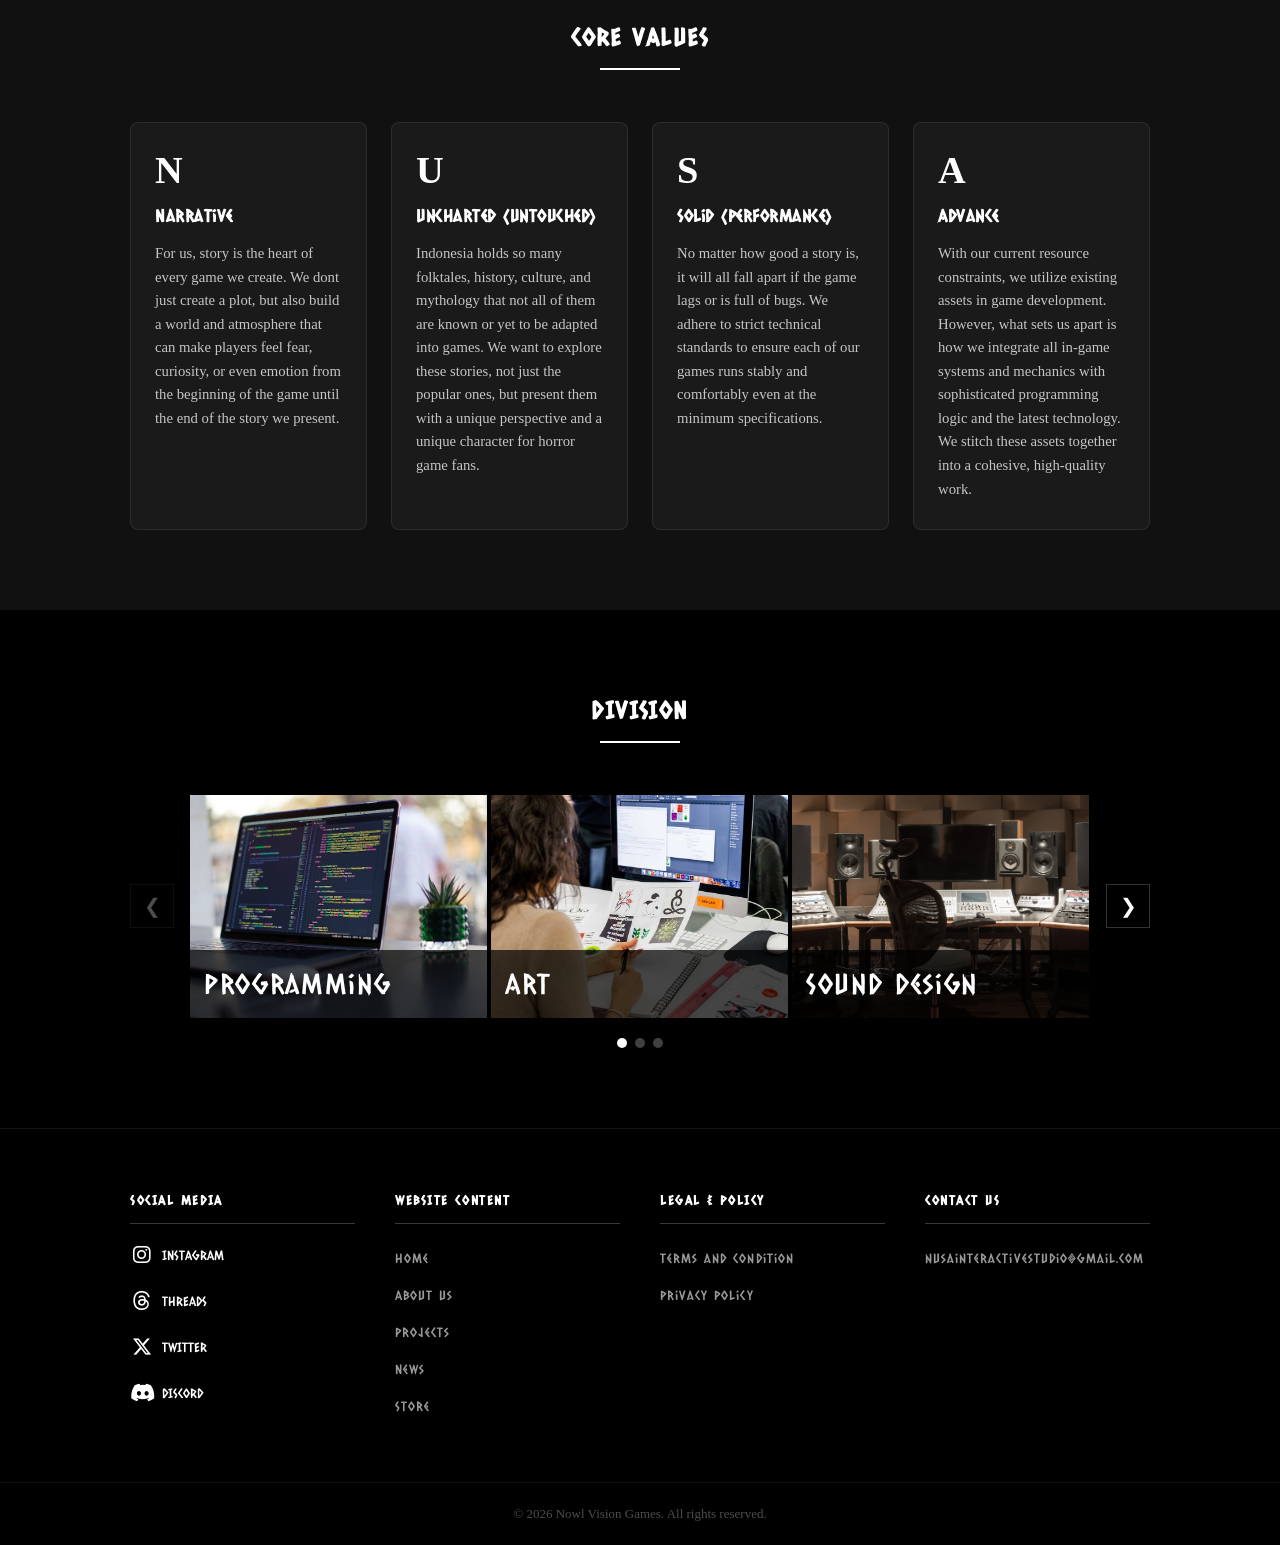
==== commit 59ab5604: "feat: rebranding nama studio dari Nusa Interactive Studio ke Nowl Vision Games Ganti semua kemuncula" ====
--- a/about.html
+++ b/about.html
@@ -3,22 +3,22 @@
 <head>
   <meta charset="UTF-8">
   <meta name="viewport" content="width=device-width, initial-scale=1.0">
-  <title>About Us — Nusa Interactive Studio</title>
-  <meta name="description" content="Kenali Nusa Interactive Studio, studio game independen yang didirikan oleh Marcellino Natanael, berfokus pada horor psikologis bertema budaya dan mitologi lokal Indonesia.">
-  <meta name="keywords" content="tentang Nusa Interactive Studio, Marcellino Natanael, studio game Indonesia, sejarah studio game horor">
+  <title>About Us — Nowl Vision Games</title>
+  <meta name="description" content="Kenali Nowl Vision Games, studio game independen yang didirikan oleh Marcellino Natanael, berfokus pada horor psikologis bertema budaya dan mitologi lokal Indonesia.">
+  <meta name="keywords" content="tentang Nowl Vision Games, Marcellino Natanael, studio game Indonesia, sejarah studio game horor">
   <meta name="robots" content="index, follow">
   <link rel="canonical" href="https://nusainteractivestudio.com/about.html">
 
   <meta property="og:type" content="website">
-  <meta property="og:site_name" content="Nusa Interactive Studio">
-  <meta property="og:title" content="About Us — Nusa Interactive Studio">
+  <meta property="og:site_name" content="Nowl Vision Games">
+  <meta property="og:title" content="About Us — Nowl Vision Games">
   <meta property="og:description" content="Studio game independen yang mengangkat narasi dan mitos urban Indonesia ke panggung industri game global.">
   <meta property="og:url" content="https://nusainteractivestudio.com/about.html">
   <meta property="og:image" content="https://nusainteractivestudio.com/assets/logo/NIS_Logo.png">
   <meta property="og:locale" content="id_ID">
 
   <meta name="twitter:card" content="summary_large_image">
-  <meta name="twitter:title" content="About Us — Nusa Interactive Studio">
+  <meta name="twitter:title" content="About Us — Nowl Vision Games">
   <meta name="twitter:description" content="Studio game independen yang mengangkat narasi dan mitos urban Indonesia ke panggung industri game global.">
   <meta name="twitter:image" content="https://nusainteractivestudio.com/assets/logo/NIS_Logo.png">
 
@@ -31,14 +31,33 @@
   <link rel="stylesheet" href="css/global.css">
   <link rel="stylesheet" href="css/about.css">
   <link rel="stylesheet" href="https://cdnjs.cloudflare.com/ajax/libs/font-awesome/6.5.1/css/all.min.css">
+
+  <!-- Structured Data -->
+  <script type="application/ld+json">
+  {
+    "@context": "https://schema.org",
+    "@type": "AboutPage",
+    "url": "https://nusainteractivestudio.com/about.html",
+    "mainEntity": {
+      "@type": "Organization",
+      "name": "Nowl Vision Games",
+      "url": "https://nusainteractivestudio.com/",
+      "founder": {
+        "@type": "Person",
+        "name": "Marcellino Natanael",
+        "jobTitle": "Founder & CEO"
+      }
+    }
+  }
+  </script>
 </head>
 <body>
 
 <nav class="nis-navbar">
   <div class="nav-inner">
     <a href="index.html" class="nav-logo">
-      <img src="assets/logo/Company_Logo_Only.png" alt="Nusa Interactive Studio" class="logo-img">
-      <span class="logo-text">Nusa Interactive<br>Studio</span>
+      <img src="assets/logo/Company_Logo_Only.png" alt="Nowl Vision Games" class="logo-img">
+      <span class="logo-text">Nowl Vision<br>Games</span>
     </a>
     <ul class="nav-menu" id="navMenu">
       <li><a href="index.html" class="nav-link" data-t="nav-home">Home</a></li>
@@ -78,8 +97,8 @@
         </div>
       </div>
       <div class="about-text">
-        <p data-t="about-p1">Nusa Interactive Studio is an independent game development company focusing on the survival psychological horror genre based on local Indonesian culture. Founded by Marcellino Natanael, the studio started its journey as a home studio project driven by the passion to elevate Indonesian narratives and urban legends to the global gaming industry stage.</p>
-        <p data-t="about-p2">We believe that the best horror atmosphere is born from cultural proximity and strong psychological pressure. By integrating historical values, traditional architecture, and local mythology into solid gameplay mechanics, Nusa Interactive Studio is committed to presenting an immersive, competitive, and international standard gaming experience without losing the identity of our cultural roots.</p>
+        <p data-t="about-p1">Nowl Vision Games is an independent game development company focusing on the survival psychological horror genre based on local Indonesian culture. Founded by Marcellino Natanael, the studio started its journey as a home studio project driven by the passion to elevate Indonesian narratives and urban legends to the global gaming industry stage.</p>
+        <p data-t="about-p2">We believe that the best horror atmosphere is born from cultural proximity and strong psychological pressure. By integrating historical values, traditional architecture, and local mythology into solid gameplay mechanics, Nowl Vision Games is committed to presenting an immersive, competitive, and international standard gaming experience without losing the identity of our cultural roots.</p>
       </div>
     </div>
   </div>
@@ -217,7 +236,7 @@
     </div>
   </div>
   <div class="footer-bottom">
-    <p>&copy; 2026 Nusa Interactive Studio. All rights reserved.</p>
+    <p>&copy; 2026 Nowl Vision Games. All rights reserved.</p>
   </div>
 </footer>
 
--- a/css/global.css
+++ b/css/global.css
@@ -1,5 +1,5 @@
 /* ============================================================
-   NUSA INTERACTIVE STUDIO — GLOBAL CSS
+   NOWL VISION GAMES — GLOBAL CSS
    ============================================================ */
 
 /* Load hanya regular (ital@0), tidak include italic variant */
@@ -7,6 +7,17 @@
 
 /* ---- Reset ---- */
 *, *::before, *::after { box-sizing: border-box; margin: 0; padding: 0; }
+
+/* Visually hidden but accessible to screen readers / search engines */
+.sr-only {
+  position: absolute;
+  width: 1px; height: 1px;
+  padding: 0; margin: -1px;
+  overflow: hidden;
+  clip: rect(0, 0, 0, 0);
+  white-space: nowrap;
+  border: 0;
+}
 html { scroll-behavior: smooth; }
 body {
   background: #111111;
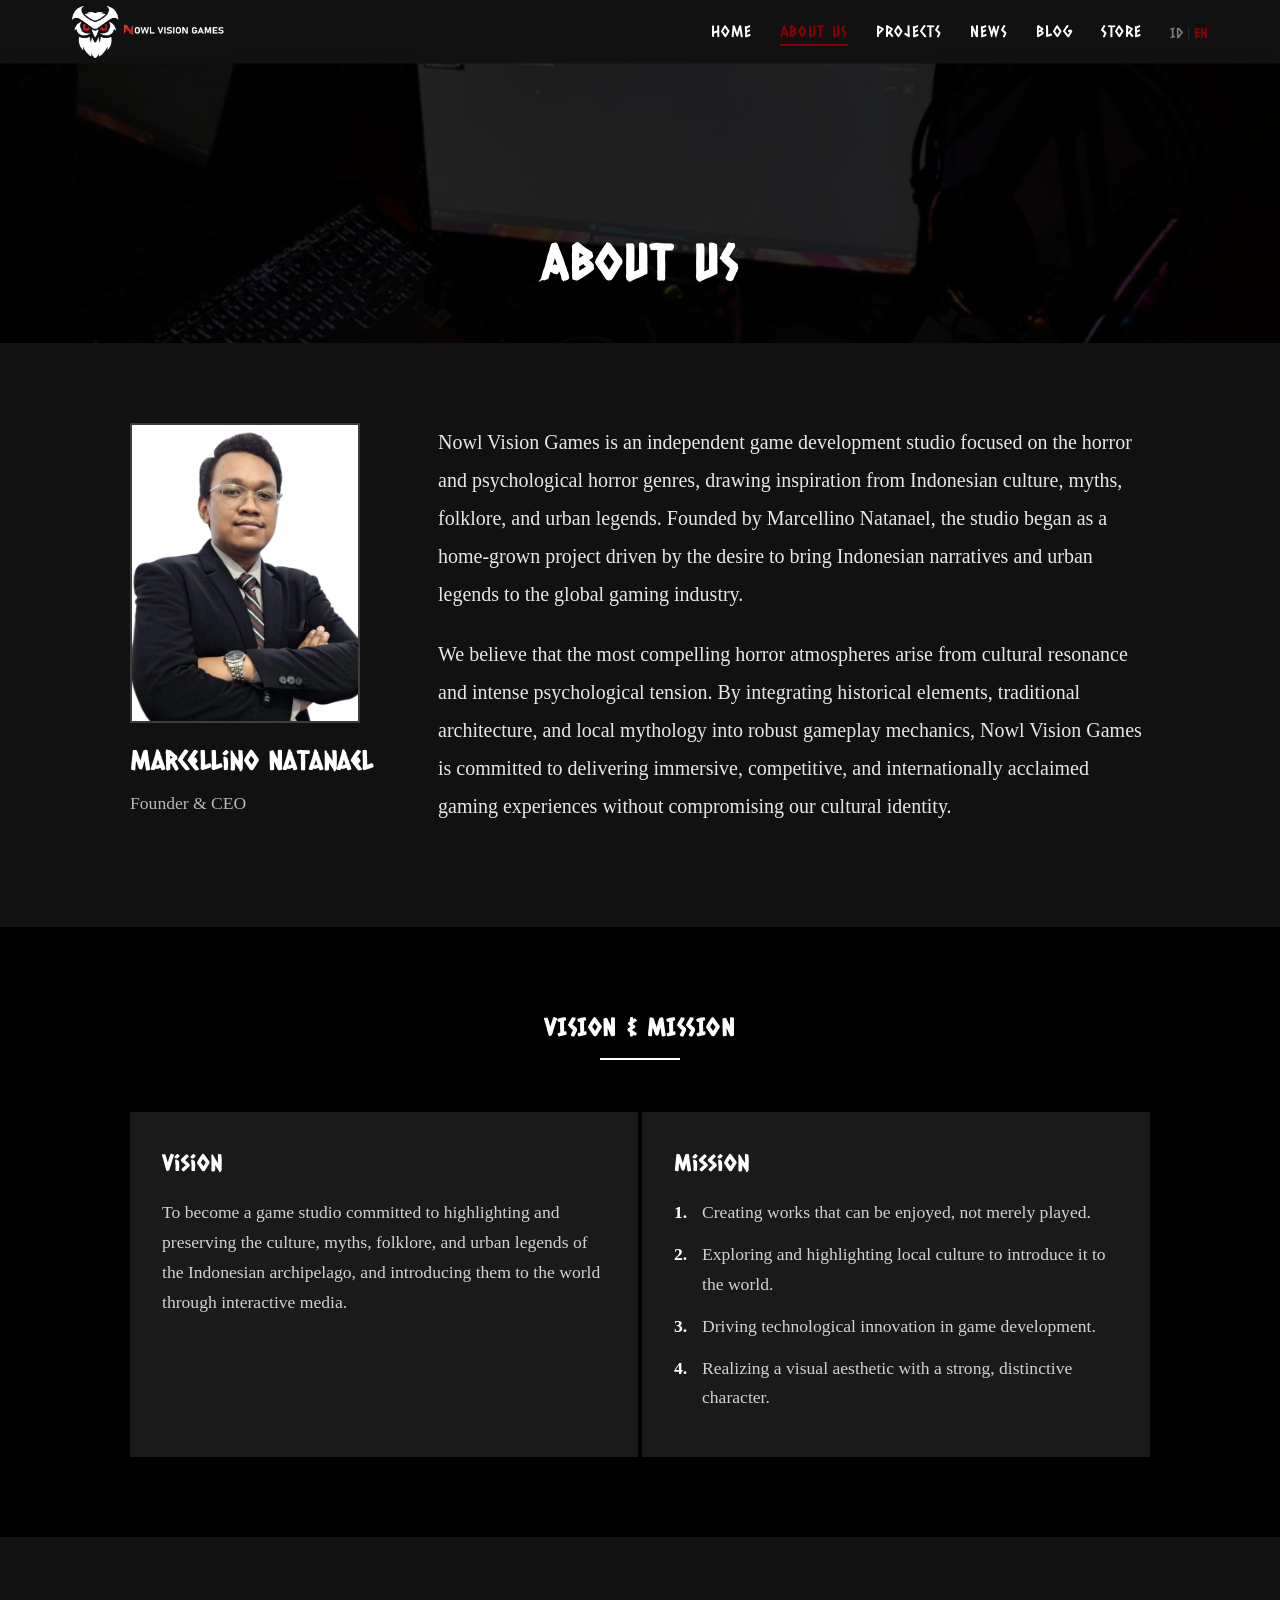
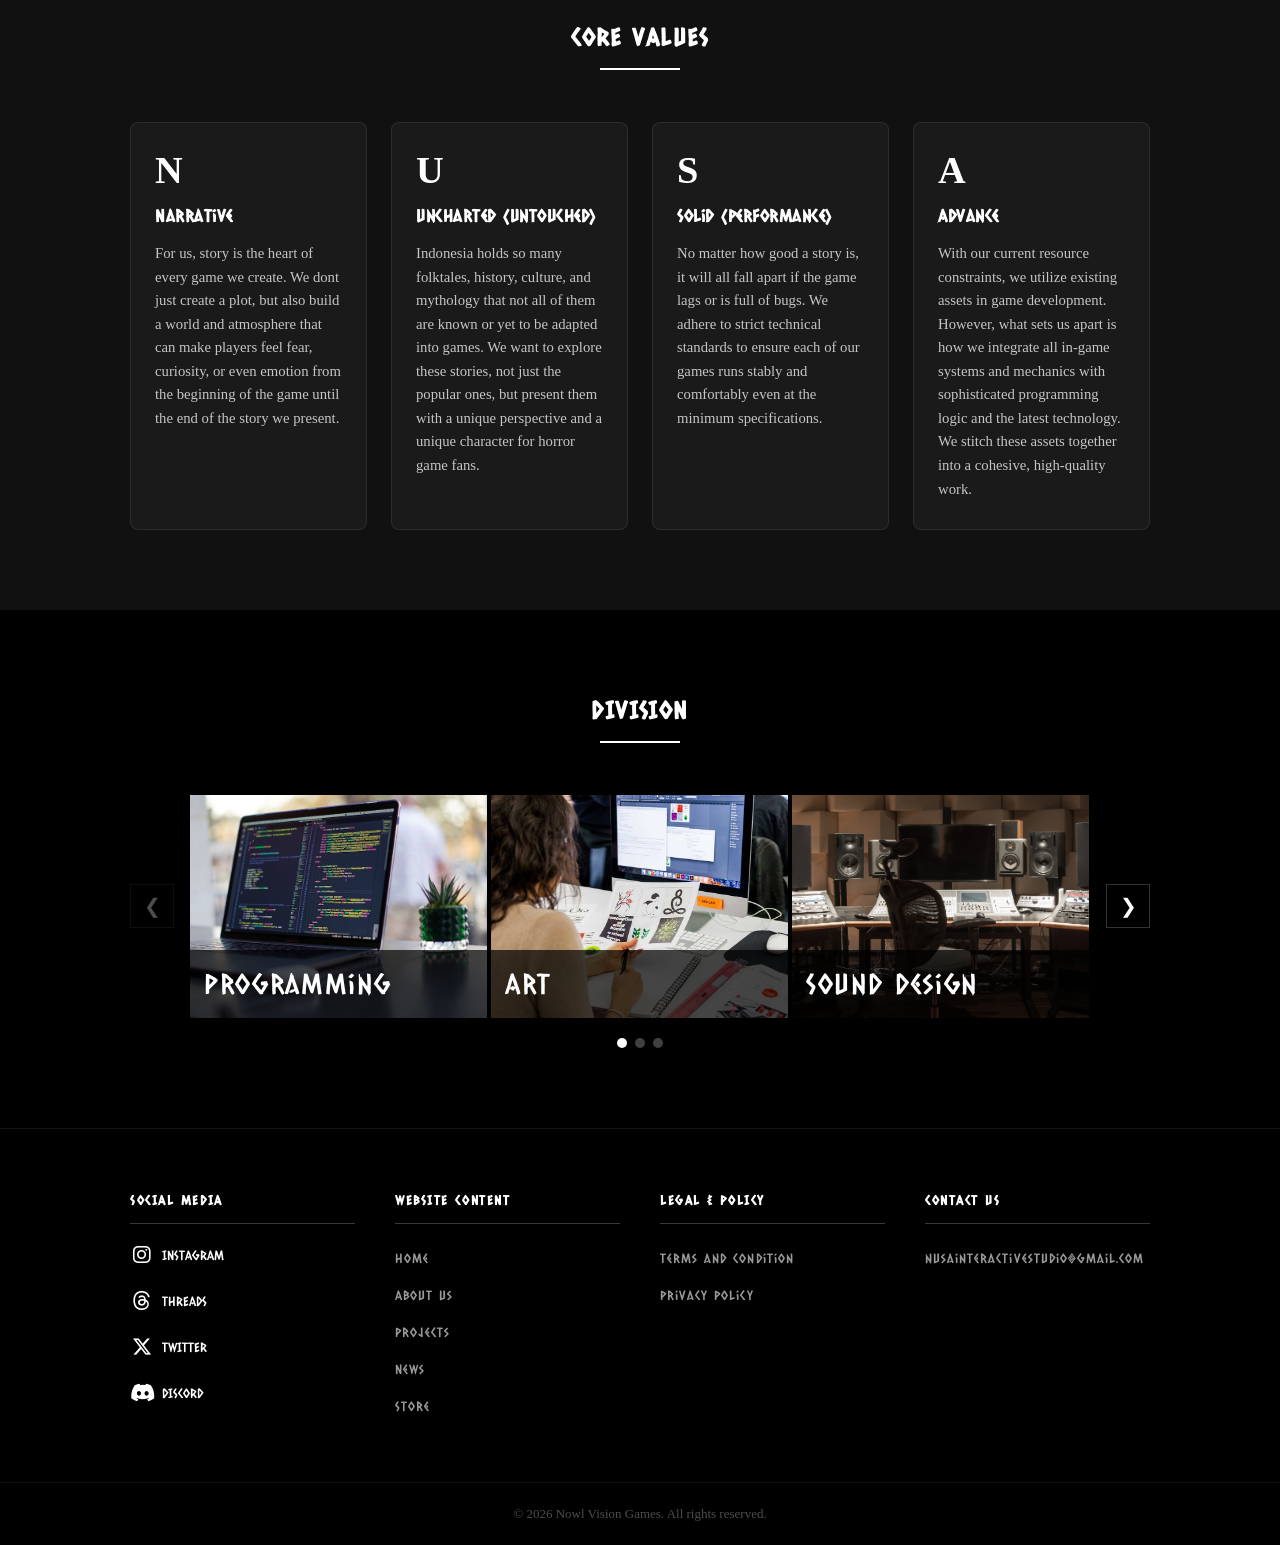
==== commit f6a6cd02: "feat: perbesar logo navbar dan sesuaikan dengan aspect ratio aslinya Logo baru (Company_Logo_Only.pn" ====
--- a/about.html
+++ b/about.html
@@ -57,7 +57,6 @@
   <div class="nav-inner">
     <a href="index.html" class="nav-logo">
       <img src="assets/logo/Company_Logo_Only.png" alt="Nowl Vision Games" class="logo-img">
-      <span class="logo-text">Nowl Vision<br>Games</span>
     </a>
     <ul class="nav-menu" id="navMenu">
       <li><a href="index.html" class="nav-link" data-t="nav-home">Home</a></li>
--- a/css/global.css
+++ b/css/global.css
@@ -39,7 +39,7 @@
 
 /* ---- Font roles ---- */
 h1, h2, h3,
-.nav-link, .logo-text,
+.nav-link,
 .btn-cta, .btn-apply, .btn-steam, .btn-detail, .btn-project,
 .section-title, .page-hero-title,
 .footer-heading, .tab-btn {
@@ -80,20 +80,11 @@
   justify-content: space-between;
   max-width: 1200px;
   margin: 0 auto;
-  padding: 10px 32px;
+  padding: 6px 32px;
 }
 
 .nav-logo { display: flex; align-items: center; gap: 10px; }
-.logo-img  { width: 44px; height: 44px; object-fit: contain; }
-.logo-text {
-  font-family: 'Caesar Dressing', cursive;
-  font-size: 10px;
-  font-style: normal;
-  line-height: 1.4;
-  text-transform: uppercase;
-  letter-spacing: .09em;
-  color: #fff;
-}
+.logo-img { height: 52px; width: auto; object-fit: contain; }
 
 .nav-menu { display: flex; align-items: center; gap: 28px; }
 .nav-link {
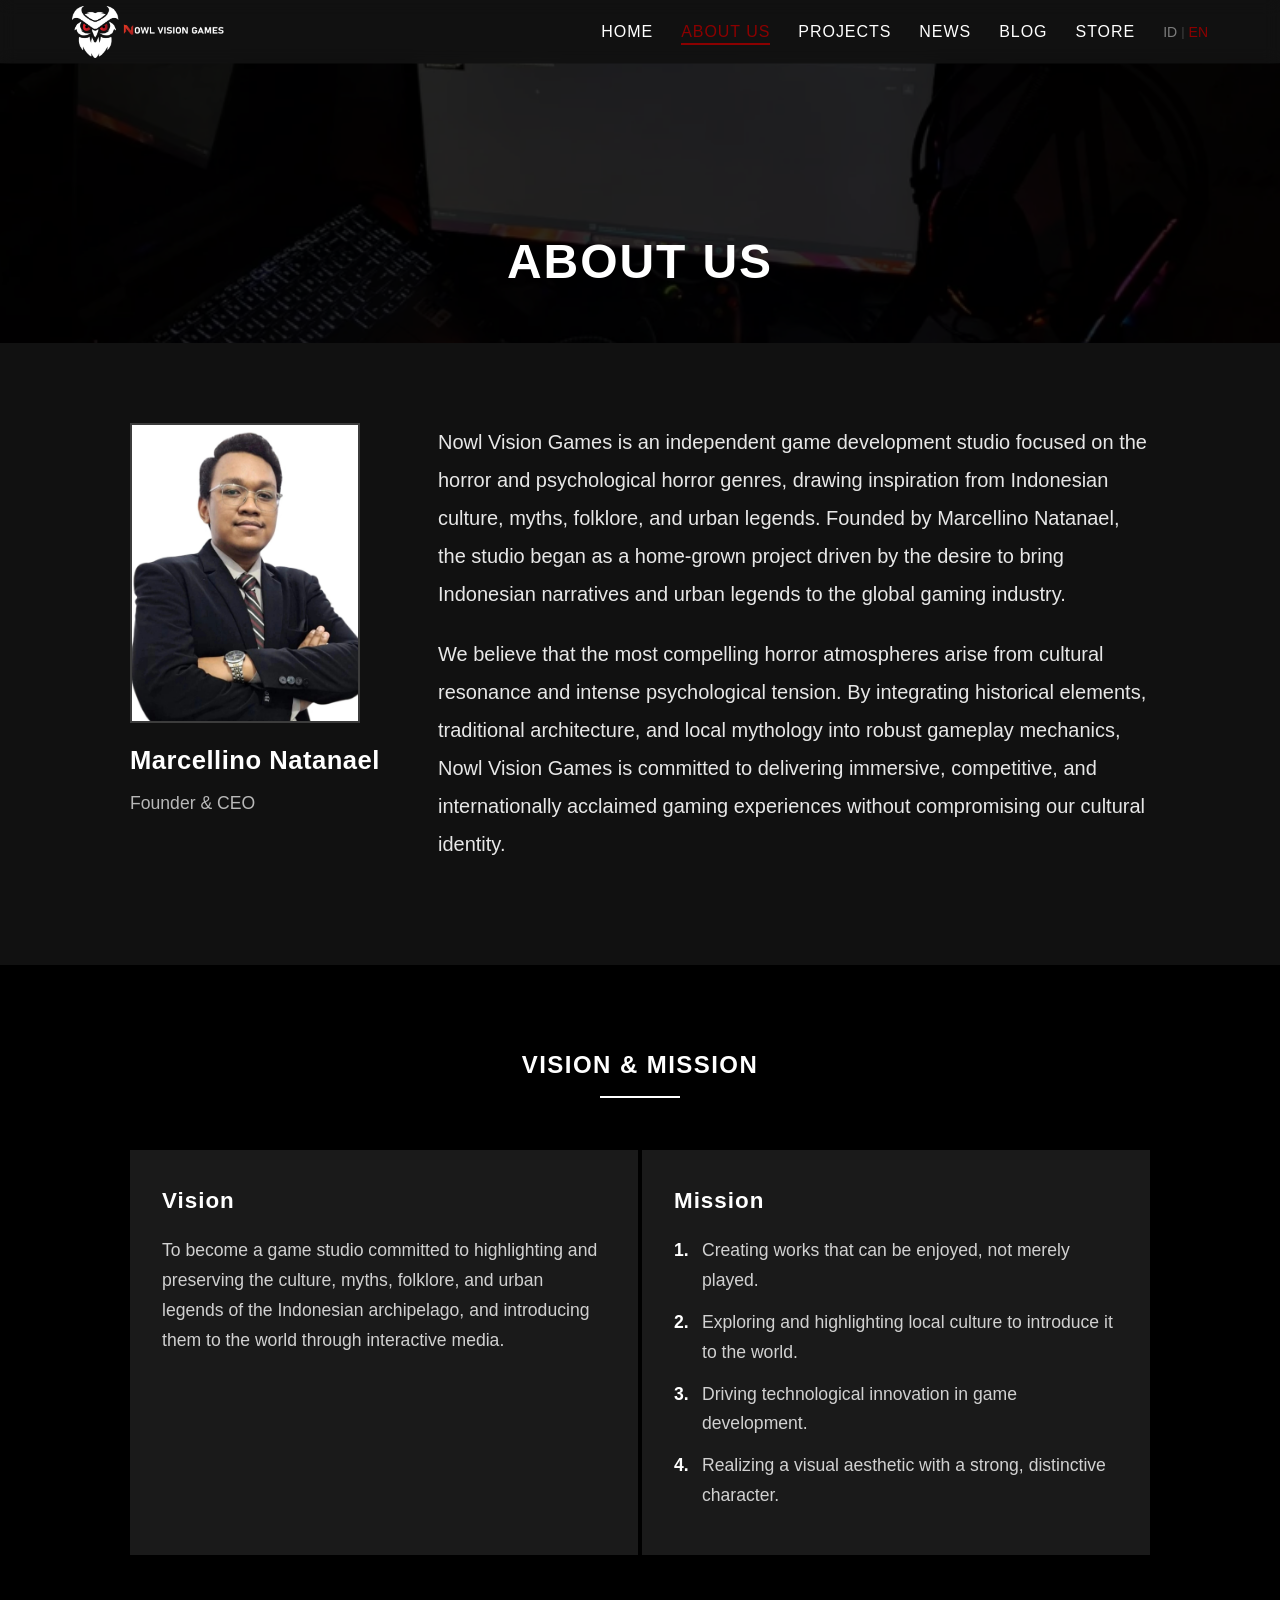
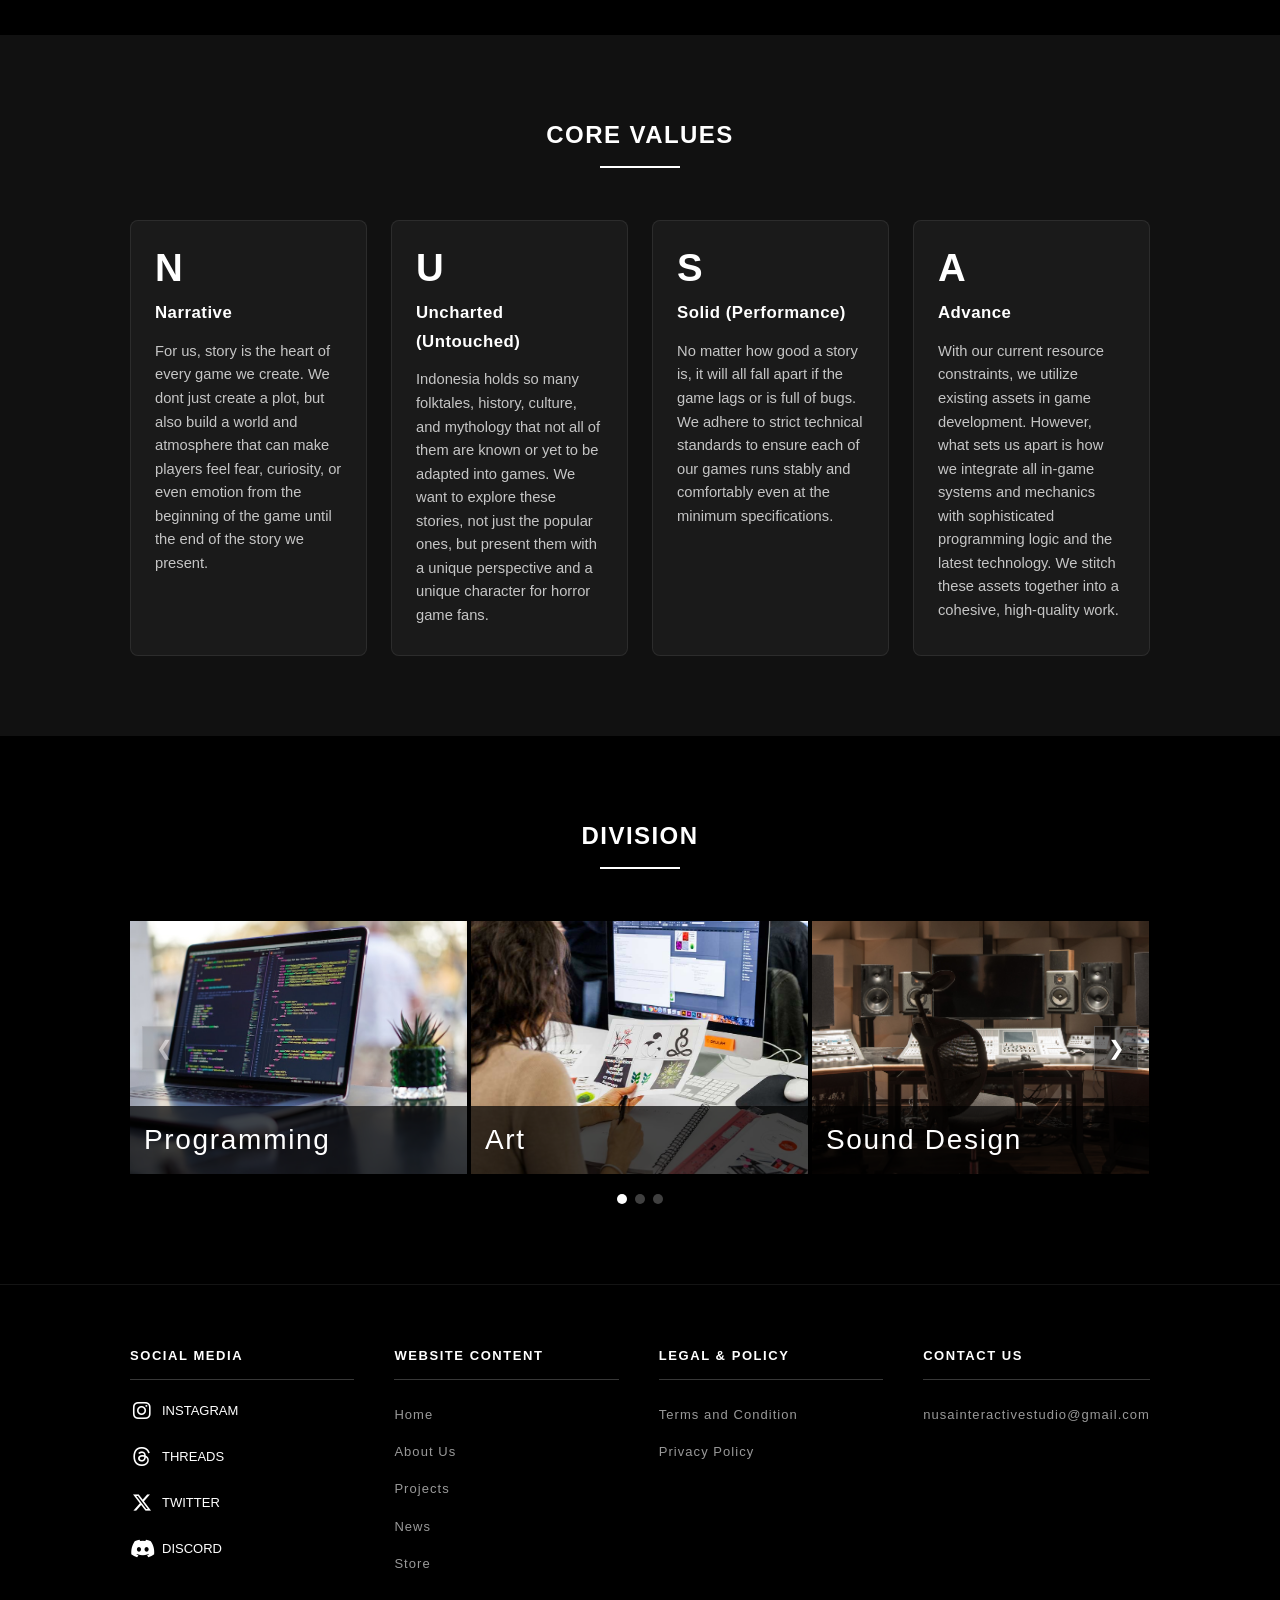
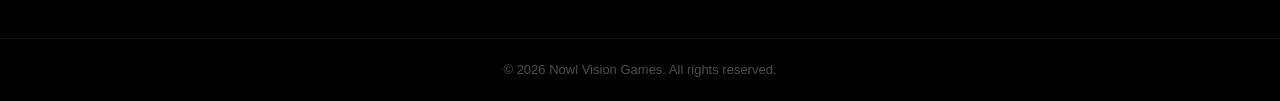
==== commit 01b07013: "feat: ganti favicon/tab icon jadi logo owl "Nowl Vision Games" baru Regenerate semua file favicon (f" ====
--- a/about.html
+++ b/about.html
@@ -14,13 +14,13 @@
   <meta property="og:title" content="About Us — Nowl Vision Games">
   <meta property="og:description" content="Studio game independen yang mengangkat narasi dan mitos urban Indonesia ke panggung industri game global.">
   <meta property="og:url" content="https://nusainteractivestudio.com/about.html">
-  <meta property="og:image" content="https://nusainteractivestudio.com/assets/logo/NIS_Logo.png">
+  <meta property="og:image" content="https://nusainteractivestudio.com/assets/logo/Main_Logo.png">
   <meta property="og:locale" content="id_ID">
 
   <meta name="twitter:card" content="summary_large_image">
   <meta name="twitter:title" content="About Us — Nowl Vision Games">
   <meta name="twitter:description" content="Studio game independen yang mengangkat narasi dan mitos urban Indonesia ke panggung industri game global.">
-  <meta name="twitter:image" content="https://nusainteractivestudio.com/assets/logo/NIS_Logo.png">
+  <meta name="twitter:image" content="https://nusainteractivestudio.com/assets/logo/Main_Logo.png">
 
   <link rel="icon" type="image/x-icon" href="assets/favicon/favicon.ico">
   <link rel="icon" type="image/png" sizes="32x32" href="assets/favicon/favicon-32x32.png">
--- a/css/global.css
+++ b/css/global.css
@@ -1,9 +1,6 @@
 /* ============================================================
    NOWL VISION GAMES — GLOBAL CSS
    ============================================================ */
-
-/* Load hanya regular (ital@0), tidak include italic variant */
-@import url('https://fonts.googleapis.com/css2?family=Caesar+Dressing&family=IM+Fell+Double+Pica+SC:ital@0&display=swap');
 
 /* ---- Reset ---- */
 *, *::before, *::after { box-sizing: border-box; margin: 0; padding: 0; }
@@ -22,7 +19,7 @@
 body {
   background: #111111;
   color: #fff;
-  font-family: 'IM Fell Double Pica SC', serif;
+  font-family: 'Bahnschrift', 'DIN Alternate', 'Arial Narrow', sans-serif;
   font-size: 16px;
   font-style: normal;
   line-height: 1.7;
@@ -43,7 +40,7 @@
 .btn-cta, .btn-apply, .btn-steam, .btn-detail, .btn-project,
 .section-title, .page-hero-title,
 .footer-heading, .tab-btn {
-  font-family: 'Caesar Dressing', cursive;
+  font-family: 'Bahnschrift', 'DIN Alternate', 'Arial Narrow', sans-serif;
   font-style: normal;
 }
 
@@ -112,7 +109,7 @@
 
 .lang-toggle { display: flex; align-items: center; gap: 4px; }
 .lang-btn {
-  font-family: 'Caesar Dressing', cursive;
+  font-family: 'Bahnschrift', 'DIN Alternate', 'Arial Narrow', sans-serif;
   font-size: 14px;
   font-style: normal;
   color: rgba(255,255,255,.45);
@@ -166,7 +163,7 @@
   display: inline-block;
   border: 2px solid #fff;
   color: #fff;
-  font-family: 'Caesar Dressing', cursive;
+  font-family: 'Bahnschrift', 'DIN Alternate', 'Arial Narrow', sans-serif;
   font-size: 14px;
   font-style: normal;
   letter-spacing: .1em;
@@ -188,16 +185,21 @@
 /* ============================================================
    CAROUSEL (shared: Our Projects, Division, ...)
    ============================================================ */
-.carousel-wrapper { display: flex; align-items: center; gap: 16px; }
-.carousel-track-outer { overflow: hidden; flex: 1; }
+.carousel-wrapper { position: relative; }
+.carousel-track-outer { overflow: hidden; }
 .carousel-track {
   display: flex;
   gap: 4px;
   transition: transform .42s cubic-bezier(.4,0,.2,1);
 }
 .carousel-arrow {
+  position: absolute;
+  top: 50%;
+  transform: translateY(-50%);
+  z-index: 3;
   background: rgba(0,0,0,.55);
   border: 1px solid rgba(255,255,255,.2);
+  box-shadow: 0 2px 10px rgba(0,0,0,.45);
   color: #fff; font-size: 20px;
   width: 44px; height: 44px;
   display: flex; align-items: center; justify-content: center;
@@ -205,6 +207,8 @@
   border-radius: 0;
   transition: background .2s, border-color .2s;
 }
+.carousel-prev { left: 12px; }
+.carousel-next { right: 12px; }
 .carousel-arrow:hover    { background: #8B0000; border-color: #8B0000; }
 .carousel-arrow:disabled { opacity: .3; cursor: default; }
 .carousel-dots { display: flex; justify-content: center; gap: 8px; margin-top: 20px; }
@@ -234,7 +238,7 @@
   padding: 0 40px 52px;
 }
 .footer-heading {
-  font-family: 'Caesar Dressing', cursive;
+  font-family: 'Bahnschrift', 'DIN Alternate', 'Arial Narrow', sans-serif;
   font-size: 13px;
   font-style: normal;
   letter-spacing: .12em;
@@ -250,7 +254,7 @@
 
 .footer-links li    { margin-bottom: 10px; }
 .footer-links a {
-  font-family: 'Caesar Dressing', cursive;
+  font-family: 'Bahnschrift', 'DIN Alternate', 'Arial Narrow', sans-serif;
   font-size: 13px;
   font-style: normal;
   letter-spacing: .08em;
@@ -272,7 +276,7 @@
 .careers-table { width: 100%; border-collapse: collapse; }
 .careers-table thead tr { border-bottom: 2px solid rgba(255,255,255,.18); }
 .careers-table th {
-  font-family: 'Caesar Dressing', cursive;
+  font-family: 'Bahnschrift', 'DIN Alternate', 'Arial Narrow', sans-serif;
   font-size: 14px; font-style: normal;
   letter-spacing: .06em;
   text-align: left; padding: 14px 16px;
@@ -290,7 +294,7 @@
 .tab-btn {
   background: none; border: none;
   color: rgba(255,255,255,.5);
-  font-family: 'Caesar Dressing', cursive;
+  font-family: 'Bahnschrift', 'DIN Alternate', 'Arial Narrow', sans-serif;
   font-size: 14px; font-style: normal;
   letter-spacing: .06em;
   padding: 14px 0; cursor: pointer;
--- a/css/about.css
+++ b/css/about.css
@@ -61,7 +61,7 @@
   position: absolute; bottom: 0; left: 0; right: 0;
   background: rgba(0,0,0,.7);
   padding: 10px 14px;
-  font-family: 'Caesar Dressing', cursive;
+  font-family: 'Bahnschrift', 'DIN Alternate', 'Arial Narrow', sans-serif;
   font-size: 28px;
   font-style: normal;
   letter-spacing: .06em;
@@ -198,5 +198,5 @@
 }
 
 .social-list a span {
-  font-family: "Caesar Dressing", cursive;
+  font-family: 'Bahnschrift', 'DIN Alternate', 'Arial Narrow', sans-serif;
 }
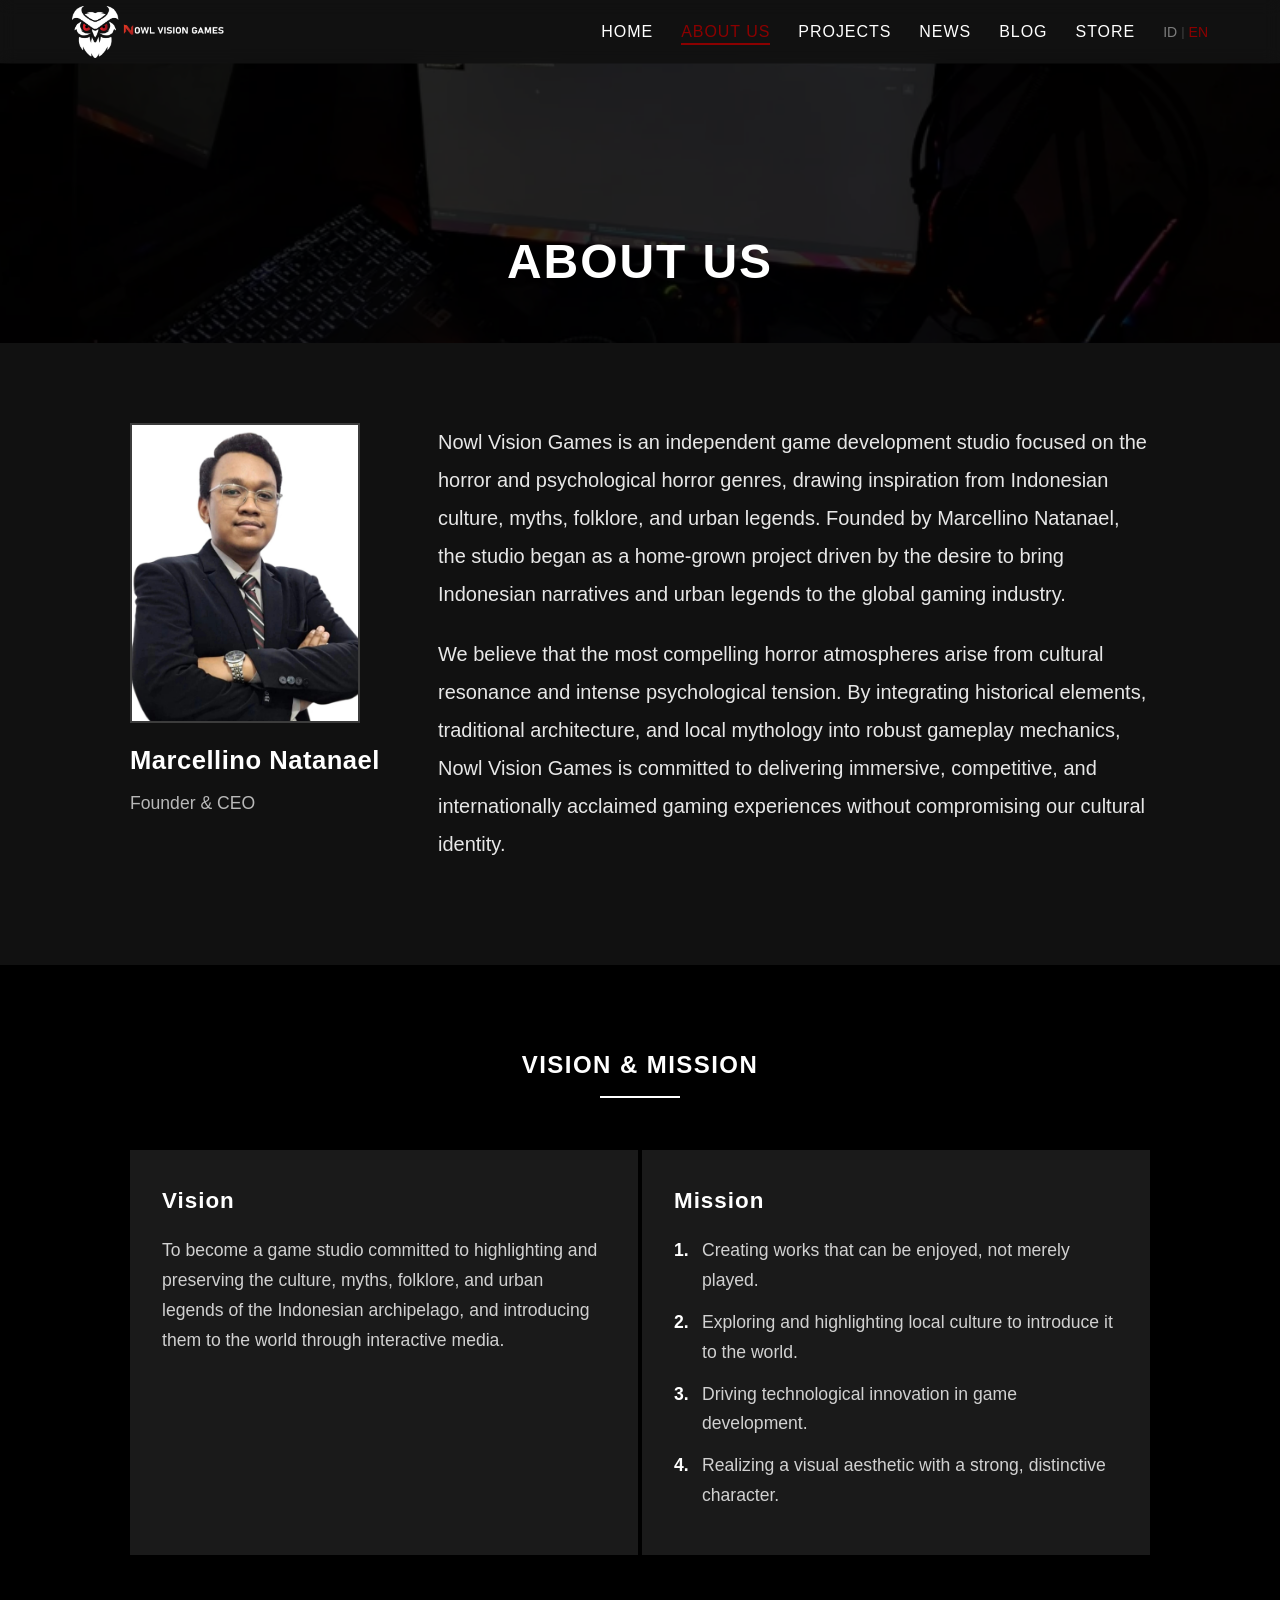
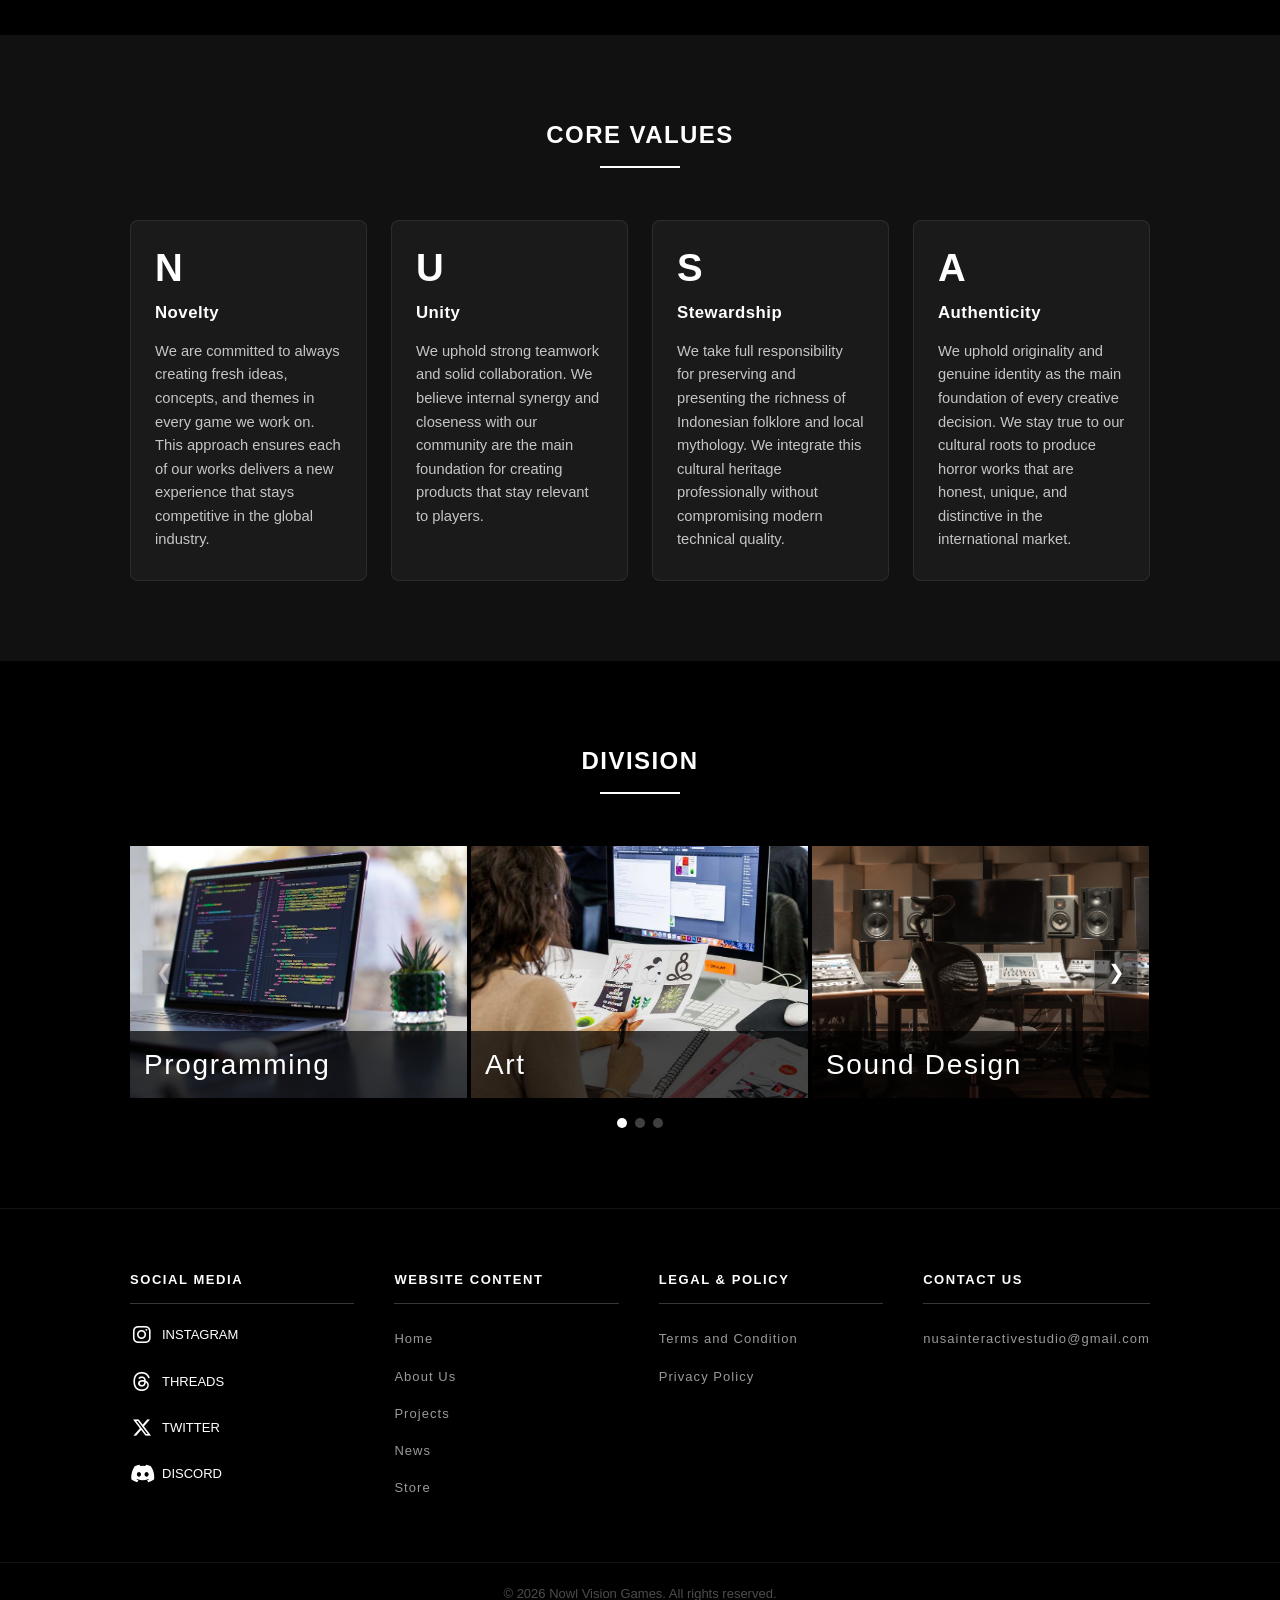
==== commit c31eb308: "feat: perbarui Core Values About Us jadi Novelty, Unity, Stewardship, Authenticity Ganti isi 4 kartu" ====
--- a/about.html
+++ b/about.html
@@ -132,23 +132,23 @@
     <div class="corevals-grid">
       <div class="coreval-card">
         <span class="coreval-letter">N</span>
-        <h3 class="coreval-title" data-t="cv-n-title">Narrative (Cerita)</h3>
-        <p class="coreval-text" data-t="cv-n-text">Game wajib memiliki alur cerita yang kuat dan atmosfer yang mendalam. Setiap karya tidak dibuat asal-asalan, melainkan memiliki jiwa yang bisa dinikmati pemain dari awal hingga tamat.</p>
+        <h3 class="coreval-title" data-t="cv-n-title">Novelty</h3>
+        <p class="coreval-text" data-t="cv-n-text">Berkomitmen untuk selalu menciptakan ide, konsep, dan tema secara kebaruan di setiap game yang kami kerjakan. Pendekatan ini memastikan tiap karya kami memberikan pengalaman baru yang kompetitif di industri global.</p>
       </div>
       <div class="coreval-card">
         <span class="coreval-letter">U</span>
-        <h3 class="coreval-title" data-t="cv-u-title">Uncharted (Belum Terjamah)</h3>
-        <p class="coreval-text" data-t="cv-u-text">Berani menggali folklore, sejarah, atau mitologi budaya lokal yang belum pernah diangkat oleh game lain. Kami fokus membawa keunikan tradisi ke panggung modern dengan cara yang segar.</p>
+        <h3 class="coreval-title" data-t="cv-u-title">Unity</h3>
+        <p class="coreval-text" data-t="cv-u-text">Menjunjung tinggi kerja tim dan kolaborasi yang solid. Kami percaya sinergi internal dan kedekatan dengan komunitas adalah fondasi utama untuk melahirkan produk yang relevan bagi para pemain.</p>
       </div>
       <div class="coreval-card">
         <span class="coreval-letter">S</span>
-        <h3 class="coreval-title" data-t="cv-s-title">Solid (Performa)</h3>
-        <p class="coreval-text" data-t="cv-s-text">Kenyamanan pemain adalah harga mati. Fokus pada optimasi teknis yang ketat agar game berjalan stabil, minim bug, dan mulus saat dimainkan di berbagai perangkat.</p>
+        <h3 class="coreval-title" data-t="cv-s-title">Stewardship</h3>
+        <p class="coreval-text" data-t="cv-s-text">Bertanggung jawab penuh dalam menjaga dan mengemas kekayaan cerita rakyat serta mitologi lokal Indonesia. Kami mengintegrasikan warisan budaya ini secara profesional tanpa mengorbankan kualitas teknis modern.</p>
       </div>
       <div class="coreval-card">
         <span class="coreval-letter">A</span>
-        <h3 class="coreval-title" data-t="cv-a-title">Advance (Eksekusi Tingkat Lanjut)</h3>
-        <p class="coreval-text" data-t="cv-a-text">Menerapkan logika pemrograman dan mekanik game yang matang. Tidak masalah menggunakan aset yang ada, yang terikat adalah kemampuan meramu, memodifikasi, dan menjahitnya dengan teknologi lanjut menjadi produk akhir berkualitas tinggi.</p>
+        <h3 class="coreval-title" data-t="cv-a-title">Authenticity</h3>
+        <p class="coreval-text" data-t="cv-a-text">Mempertahankan orisinalitas dan identitas asli sebagai pondasi utama dalam setiap keputusan kreatif. Kami tetap setia pada akar budaya untuk menghasilkan karya horor yang jujur, unik, dan berkarakter di pasar internasional.</p>
       </div>
     </div>
   </div>
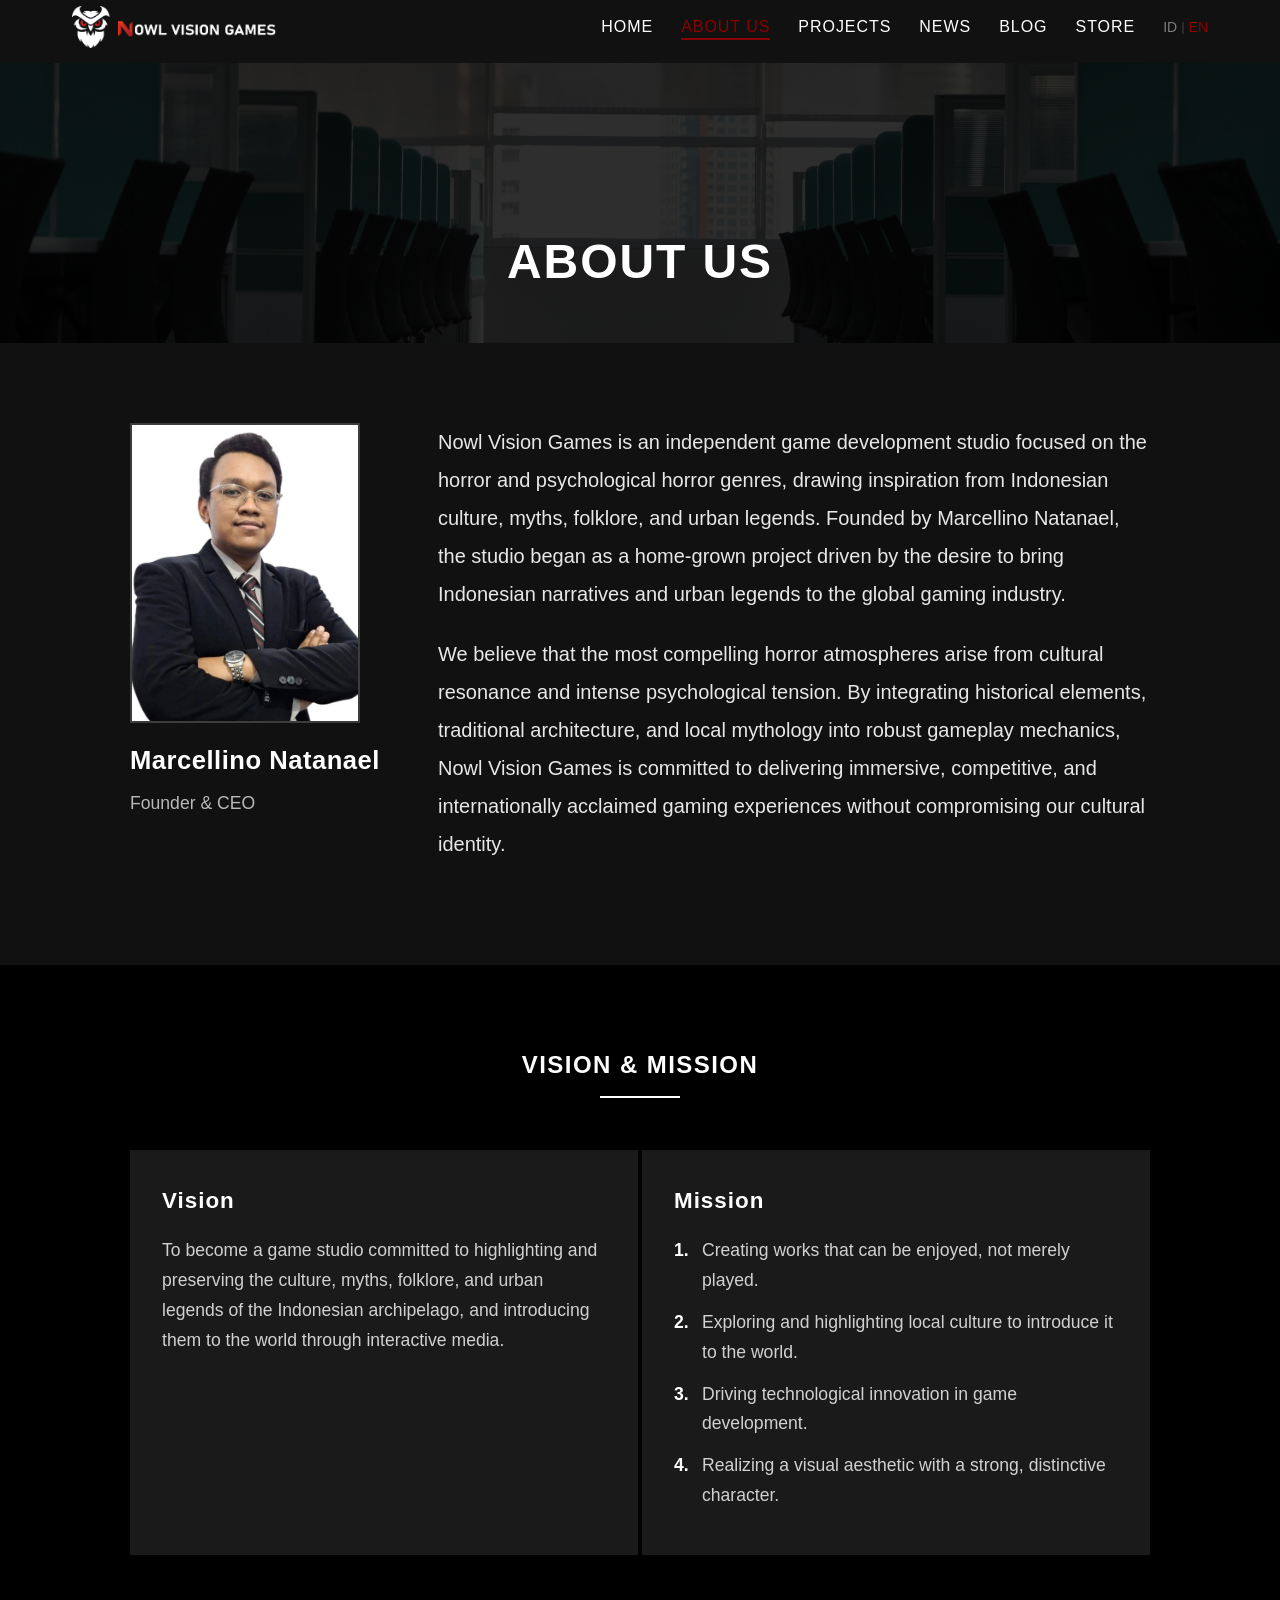
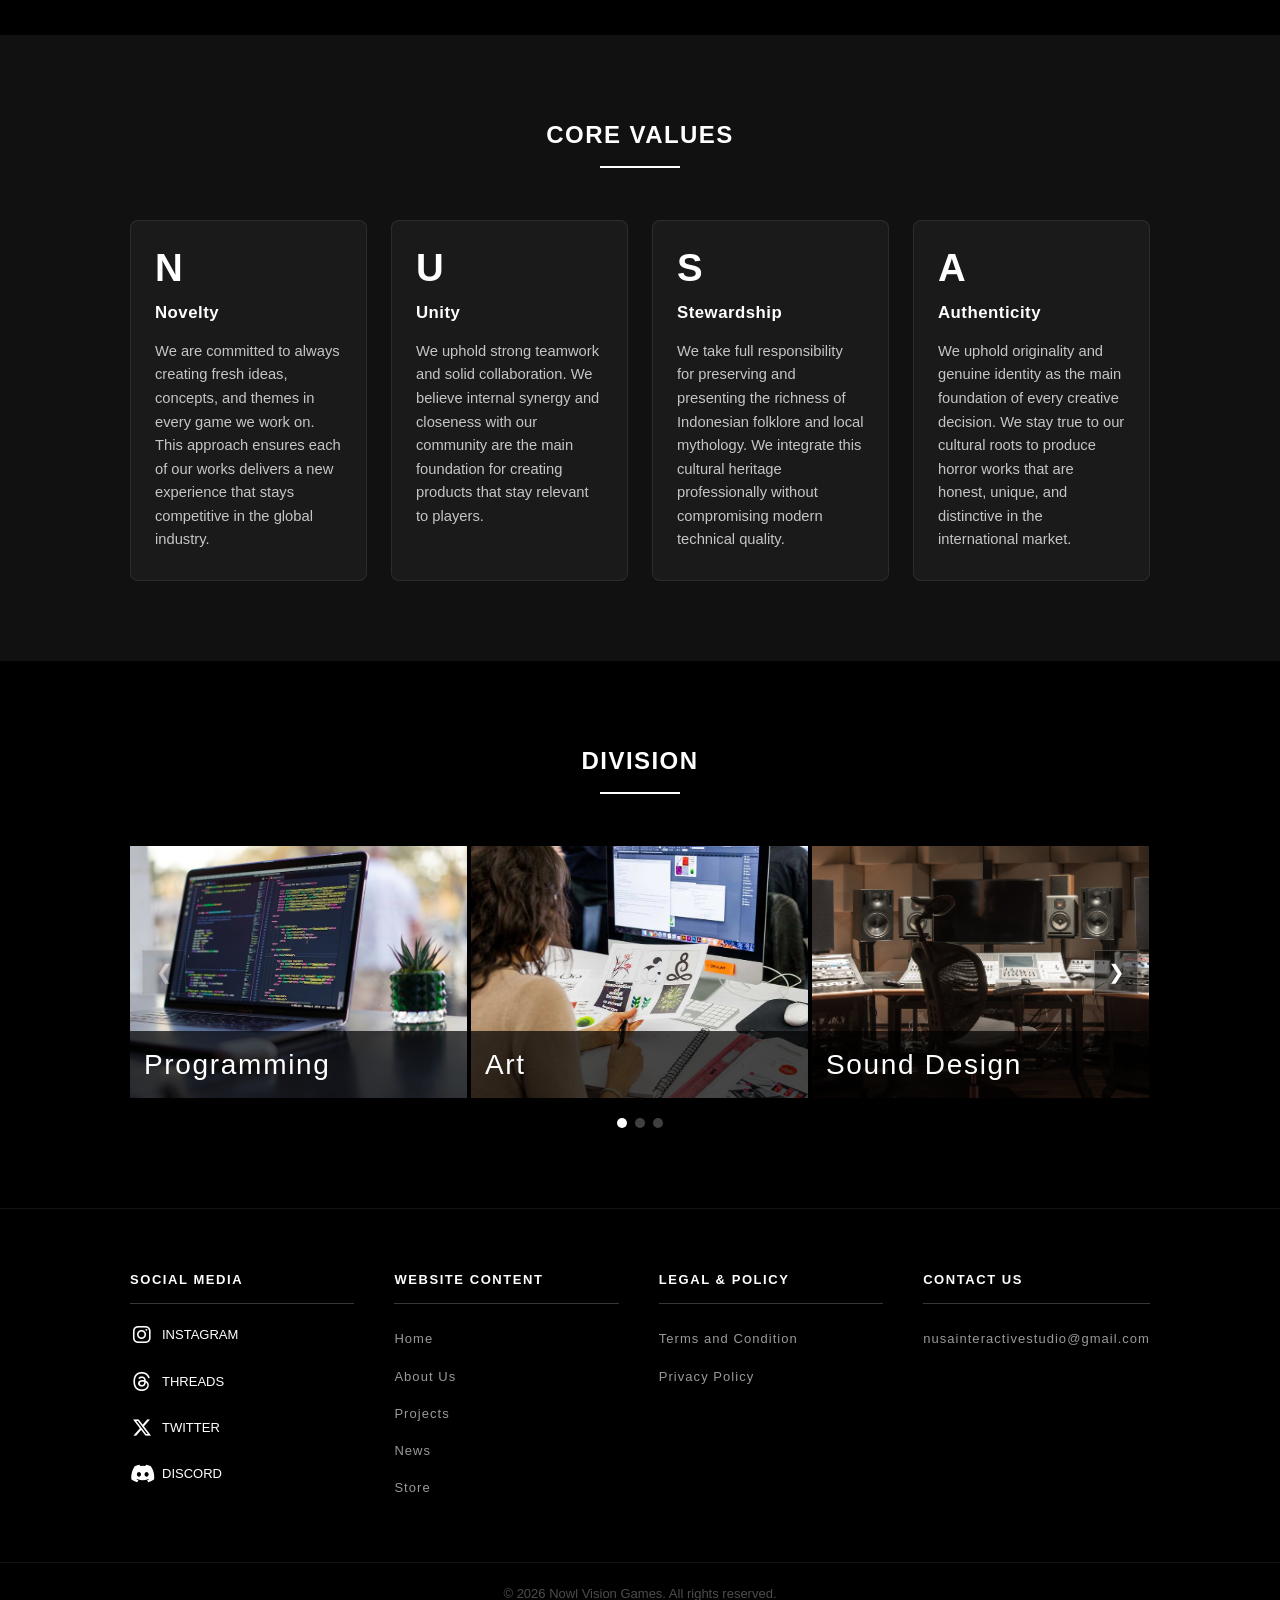
==== commit 0c184f99: "fix: cache-bust Header.png supaya gambar baru langsung tampil Header.png yang baru sudah ter-deploy " ====
--- a/about.html
+++ b/about.html
@@ -78,7 +78,7 @@
 </nav>
 
 <div class="page-hero">
-  <img src="assets/image/Header.png" alt="" class="hero-bg-img">
+  <img src="assets/image/Header.png?v=20260908" alt="" class="hero-bg-img">
   <div class="page-hero-overlay"></div>
   <div class="page-hero-text"><h1 class="page-hero-title" data-t="nav-about">About Us</h1></div>
 </div>
--- a/css/global.css
+++ b/css/global.css
@@ -81,7 +81,7 @@
 }
 
 .nav-logo { display: flex; align-items: center; gap: 10px; }
-.logo-img { height: 52px; width: auto; object-fit: contain; }
+.logo-img { height: 42px; width: auto; object-fit: contain; }
 
 .nav-menu { display: flex; align-items: center; gap: 28px; }
 .nav-link {
